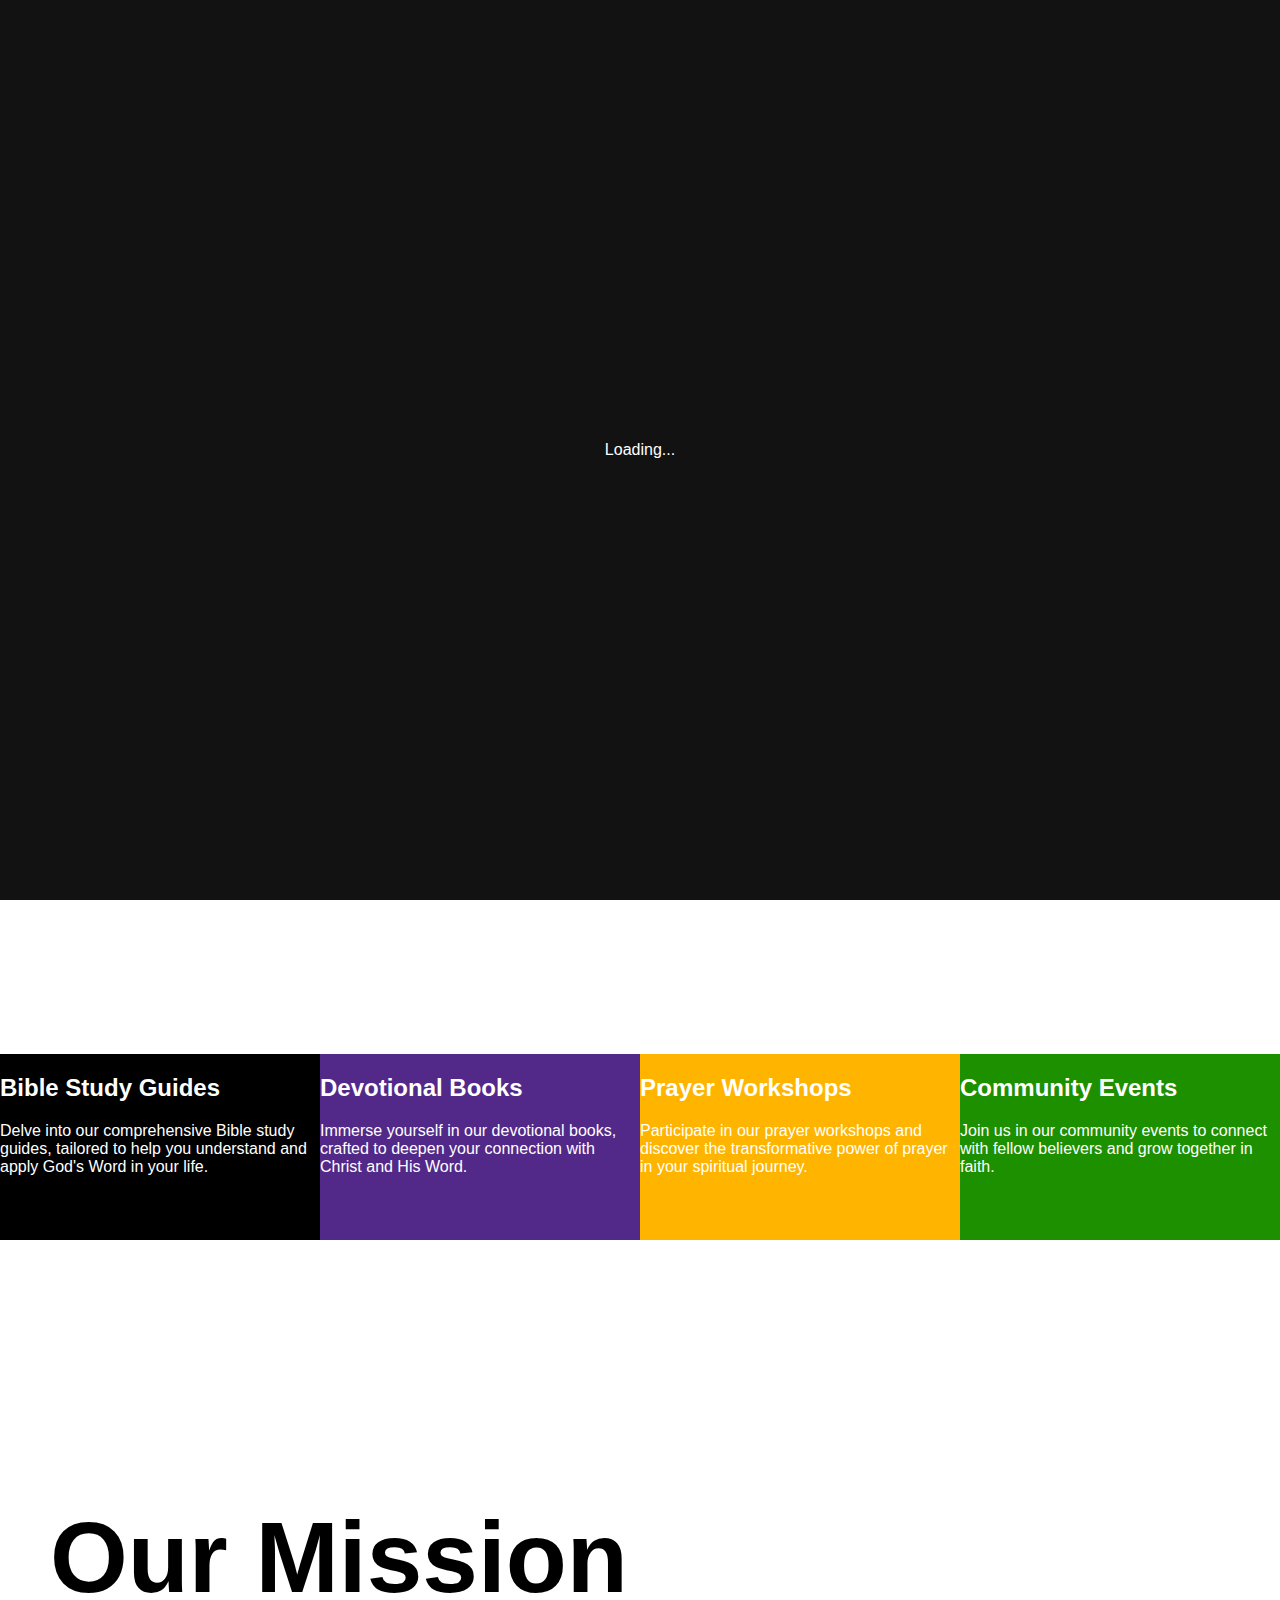
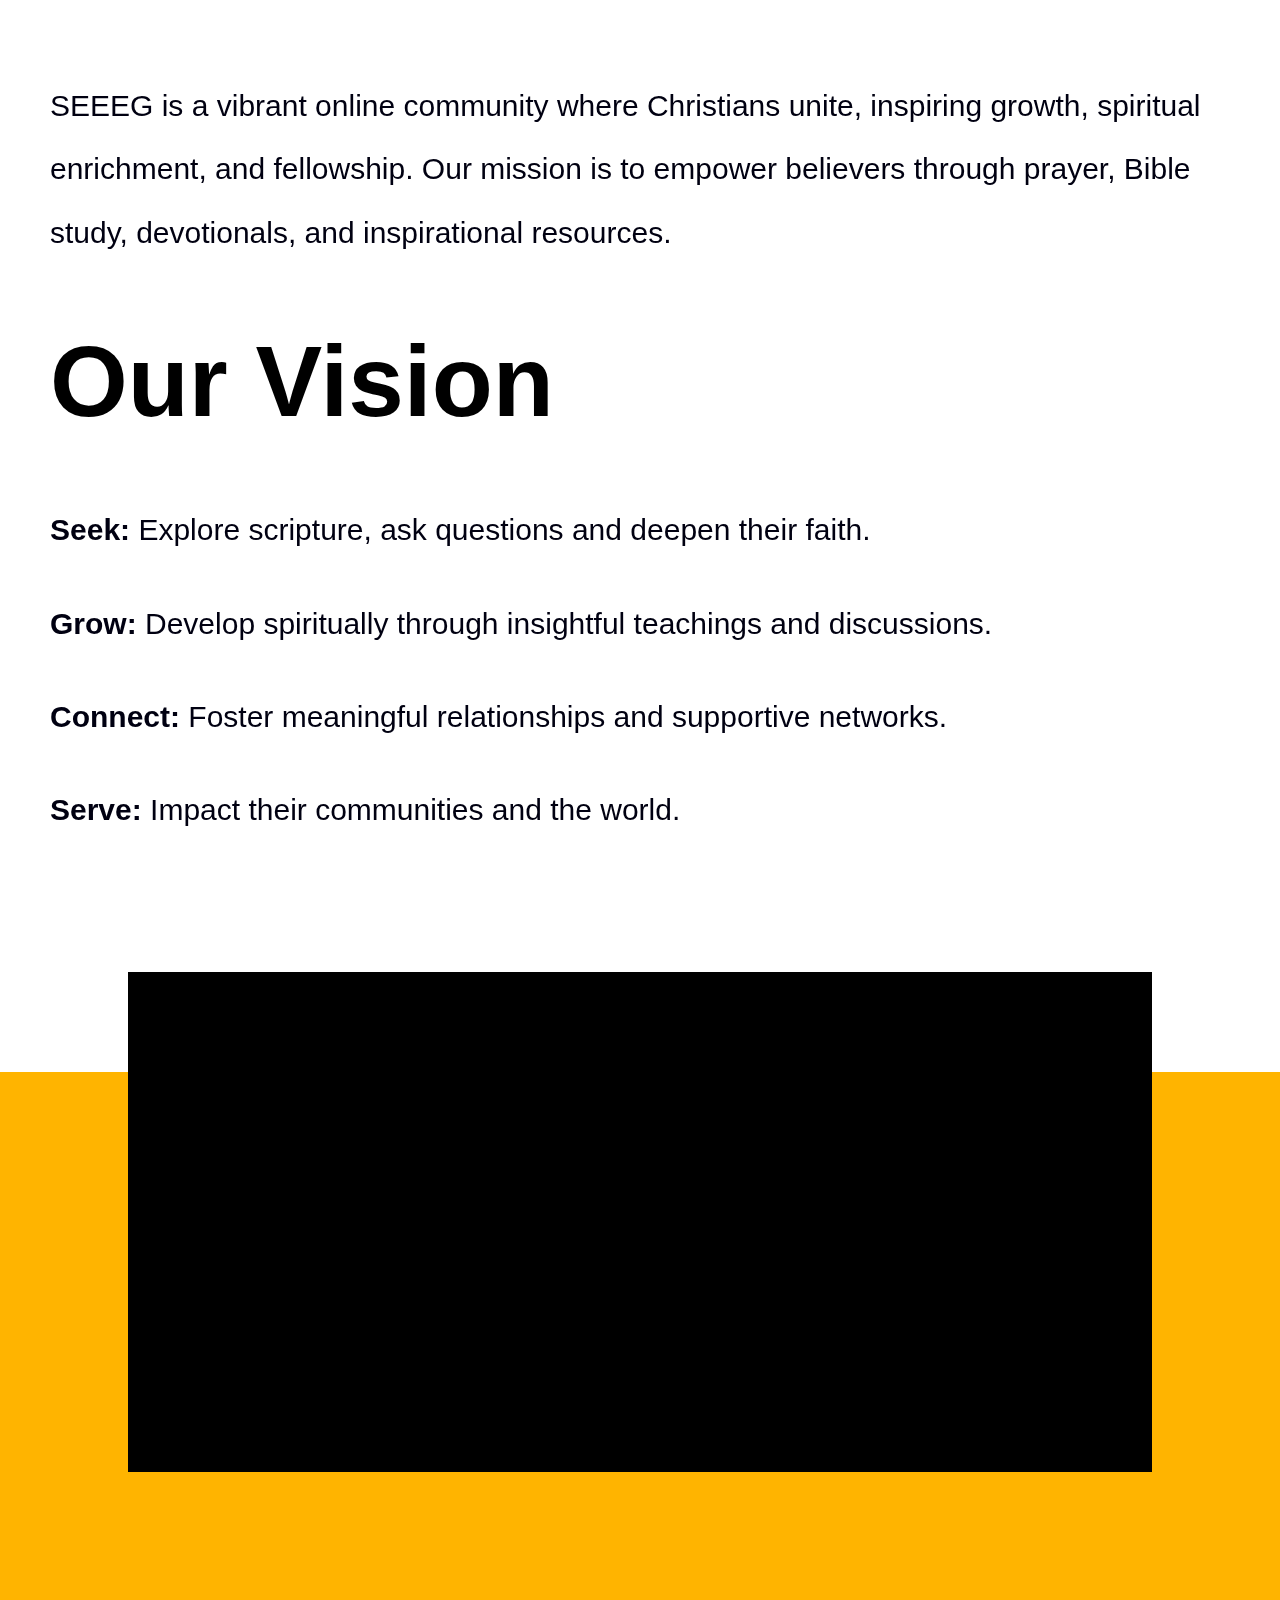
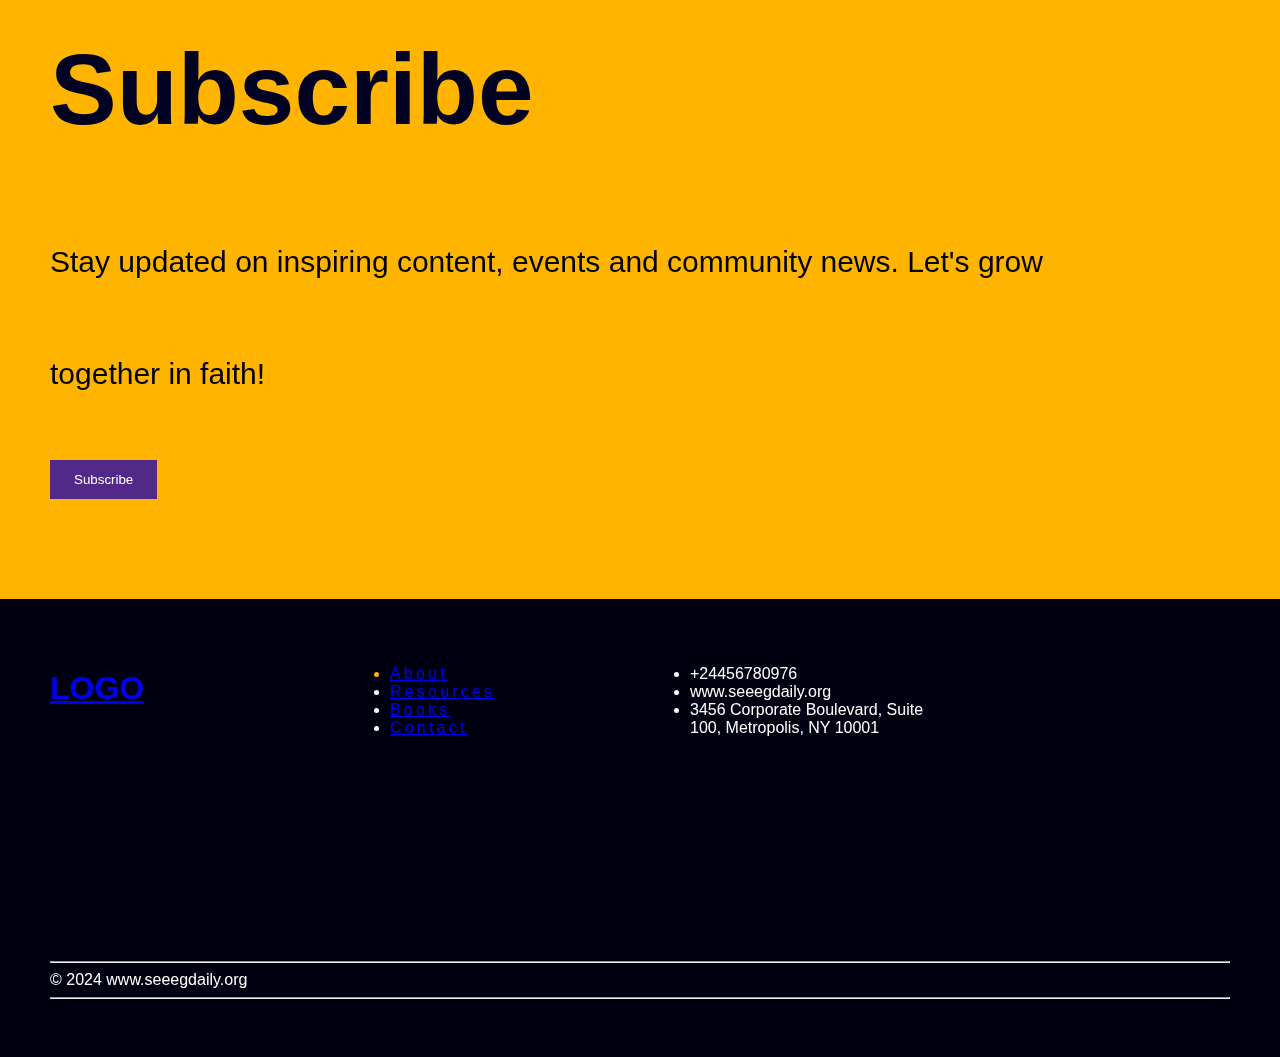
==== about.html @ 06de7dcd "first-commit" ====
<!DOCTYPE html>
<html class="no-js" lang="en">

<head>
    <title>About</title>
    <!-- Required meta tags -->
    <meta charset="utf-8" />
    <meta name="viewport" content="width=device-width, initial-scale=1, shrink-to-fit=no" />
    <!-- fonts -->
    <link rel="preconnect" href="https://fonts.googleapis.com" />
    <link rel="preconnect" href="https://fonts.gstatic.com" crossorigin />
    <link href="https://fonts.googleapis.com/css2?family=Work+Sans:ital,wght@0,100..900;1,100..900&display=swap"
        rel="stylesheet" />

    <link rel="stylesheet" href="https://cdnjs.cloudflare.com/ajax/libs/font-awesome/6.7.1/css/all.min.css"
        integrity="sha512-5Hs3dF2AEPkpNAR7UiOHba+lRSJNeM2ECkwxUIxC1Q/FLycGTbNapWXB4tP889k5T5Ju8fs4b1P5z/iB4nMfSQ=="
        crossorigin="anonymous" referrerpolicy="no-referrer" />

    <!-- Bootstrap CSS v5.2.1 -->
    <link href="https://cdn.jsdelivr.net/npm/bootstrap@5.3.2/dist/css/bootstrap.min.css" rel="stylesheet"
        integrity="sha384-T3c6CoIi6uLrA9TneNEoa7RxnatzjcDSCmG1MXxSR1GAsXEV/Dwwykc2MPK8M2HN" crossorigin="anonymous" />

    <!--cdncss link-->
    <link rel="stylesheet" href="https://cdn.jsdelivr.net/npm/swiper@9/swiper-bundle.min.css" />
    <link rel="stylesheet" href="https://cdn.jsdelivr.net/npm/swiper@11/swiper-bundle.min.css" />
    <link rel="stylesheet" href="css/lightbox.min.css" />
    <!--style sheet-->
    <link rel="stylesheet" href="css/style.css" />
</head>

<body>
    <svg class="d-none">
        <symbol id="menu" viewBox="0 0 24 24">
            <path fill="black"
                d="M4 6a1 1 0 0 1 1-1h14a1 1 0 1 1 0 2H5a1 1 0 0 1-1-1m0 12a1 1 0 0 1 1-1h14a1 1 0 1 1 0 2H5a1 1 0 0 1-1-1m7-7a1 1 0 1 0 0 2h8a1 1 0 1 0 0-2z" />
        </symbol>
        <symbol id="facebook" viewBox="0 0 24 24">
            <path fill="currentColor"
                d="M15.12 5.32H17V2.14A26.11 26.11 0 0 0 14.26 2c-2.72 0-4.58 1.66-4.58 4.7v2.62H6.61v3.56h3.07V22h3.68v-9.12h3.06l.46-3.56h-3.52V7.05c0-1.05.28-1.73 1.76-1.73" />
        </symbol>
        <symbol id="twitter" viewBox="0 0 24 24">
            <path fill="currentColor"
                d="M22.991 3.95a1 1 0 0 0-1.51-.86a7.48 7.48 0 0 1-1.874.794a5.152 5.152 0 0 0-3.374-1.242a5.232 5.232 0 0 0-5.223 5.063a11.032 11.032 0 0 1-6.814-3.924a1.012 1.012 0 0 0-.857-.365a.999.999 0 0 0-.785.5a5.276 5.276 0 0 0-.242 4.769l-.002.001a1.041 1.041 0 0 0-.496.89a3.042 3.042 0 0 0 .027.439a5.185 5.185 0 0 0 1.568 3.312a.998.998 0 0 0-.066.77a5.204 5.204 0 0 0 2.362 2.922a7.465 7.465 0 0 1-3.59.448A1 1 0 0 0 1.45 19.3a12.942 12.942 0 0 0 7.01 2.061a12.788 12.788 0 0 0 12.465-9.363a12.822 12.822 0 0 0 .535-3.646l-.001-.2a5.77 5.77 0 0 0 1.532-4.202m-3.306 3.212a.995.995 0 0 0-.234.702c.01.165.009.331.009.488a10.824 10.824 0 0 1-.454 3.08a10.685 10.685 0 0 1-10.546 7.93a10.938 10.938 0 0 1-2.55-.301a9.48 9.48 0 0 0 2.942-1.564a1 1 0 0 0-.602-1.786a3.208 3.208 0 0 1-2.214-.935q.224-.042.445-.105a1 1 0 0 0-.08-1.943a3.198 3.198 0 0 1-2.25-1.726a5.3 5.3 0 0 0 .545.046a1.02 1.02 0 0 0 .984-.696a1 1 0 0 0-.4-1.137a3.196 3.196 0 0 1-1.425-2.673c0-.066.002-.133.006-.198a13.014 13.014 0 0 0 8.21 3.48a1.02 1.02 0 0 0 .817-.36a1 1 0 0 0 .206-.867a3.157 3.157 0 0 1-.087-.729a3.23 3.23 0 0 1 3.226-3.226a3.184 3.184 0 0 1 2.345 1.02a.993.993 0 0 0 .921.298a9.27 9.27 0 0 0 1.212-.322a6.681 6.681 0 0 1-1.026 1.524" />
        </symbol>
    </svg>
    <!-- PRELOADER -->
    <div id="preloader">
        <div id="loader" class="spinner spinner-border" role="status">
            <span class="sr-only">Loading...</span>
        </div>
    </div>
    <main class="main-landing"
        style="background-image: url(images/about.jpg); background-size: cover ; background-repeat: no-repeat; background-position: center;">
        <header id="top" class="">
            <nav class="fixed-top">
                <div class="container-fluid">
                    <button class="navbar-toggler border-0 d-lg-none d-block bg-white rounded-3 p-1" type="button" data-bs-toggle="offcanvas"
                        data-bs-target="#offcanvasNavbar" aria-controls="offcanvasNavbar">
                        <span class="navabar-toggler-icon">
                            <svg class="text-primary menu" width="32" height="32">
                                <use xlink:href="#menu"></use>
                            </svg>
                        </span>
                    </button>
                    <div class="offcanvas offcanvas-end text-white bg-black" tabindex="-1" id="offcanvasNavbar"
                        aria-labelledby="offcanvasNavbarLabel">
                        <div class="offcanvas-header">
                            <button type="button" class="btn-close btn-close-white ms-3" data-bs-dismiss="offcanvas"
                                aria-label="Close"></button>
                        </div>
                        <div class="offcanvas-body">
                            <ul class="navbar-nav flex-grow-1 p-4">
                                <li class="nav-item">
                                    <a class="nav-link text-uppercase ls-4 text-white" aria-current="page"
                                        href="about.html">About
                                    </a>
                                </li>
                                <li class="nav-item">
                                    <a class="nav-link text-uppercase ls-4 text-white" aria-current="page"
                                        href="resources.html">Resources
                                    </a>
                                </li>
                                <li class="nav-item">
                                    <a class="nav-link text-uppercase ls-4 text-white" aria-current="page"
                                        href="index.html">Books
                                    </a>
                                </li>
                            </ul>
                        </div>
                    </div>
                </div>
                <div id="header" class="desktop-nav d-none d-lg-flex align-items-center justify-content-between p-3">
                    <a href="index.html">
                        <h3 class="font-black">LOGO</h3>
                    </a>
                    <ul class="d-flex gap-5">
                        <a href="about.html">
                            <li class="font-bold active">About</li>
                        </a>
                        <a href="resources.html">
                            <li class="font-bold">Resources</li>
                        </a>
                        <a href="">
                            <li class="font-bold">Books</li>
                        </a>
                    </ul>
                </div>
            </nav>
        </header>
        <section class="landing-section">
            <div class="text-center d-flex flex-column gap-lg-3 gap-1">
                <h1 class="font-bold text-white">About Us</h1>
                <p class="font-regular">Fostering daily growth</p>
            </div>
        </section>
    </main>
    <section class="">
        <div class="">
            <div class="swiper book-swiper">
                <div class="swiper-wrapper book-slider">
                    <div class="book-card swiper-slide">
                        <div class="py-4 px-4 text-center">
                            <h2>Bible Study Guides</h2>
                            <p class="font-regular">Delve into our comprehensive Bible study guides, tailored to help
                                you understand and apply God's Word in your life.</p>
                        </div>
                        <img src="./images/bible-study-guide.png" alt="">
                    </div>
                    <div class="book-card swiper-slide">
                        <div class="py-4 px-4 text-center">
                            <h2>Devotional Books</h2>
                            <p class="font-regular">Immerse yourself in our devotional books, crafted to deepen your
                                connection with Christ and His Word.</p>
                        </div>
                        <img src="./images/devotional-books.png" alt="">
                    </div>
                    <div class="book-card swiper-slide">
                        <div class="py-4 px-4 text-center">
                            <h2>Prayer Workshops</h2>
                            <p class="font-regular">Participate in our prayer workshops and discover the transformative
                                power of prayer in your spiritual journey.</p>
                        </div>
                        <img src="./images/prayer-workshop.png" alt="">
                    </div>
                    <div class="book-card swiper-slide">
                        <div class="py-4 px-4 text-center">
                            <h2>Community Events</h2>
                            <p class="font-regular">Join us in our community events to connect with fellow believers and
                                grow together in faith.</p>
                        </div>
                        <img src="./images/community-events.png" alt="">
                    </div>
                    <div class="book-card swiper-slide">
                        <div class="py-4 px-4 text-center">
                            <h2>Bible Study Guides</h2>
                            <p class="font-regular">Delve into our comprehensive Bible study guides, tailored to help
                                you understand and apply God's Word in your life.</p>
                        </div>
                        <img src="./images/bible-study-guide.png" alt="">
                    </div>
                    <div class="book-card swiper-slide">
                        <div class="py-4 px-4 text-center">
                            <h2>Devotional Books</h2>
                            <p class="font-regular">Immerse yourself in our devotional books, crafted to deepen your
                                connection with Christ and His Word.</p>
                        </div>
                        <img src="./images/devotional-books.png" alt="">
                    </div>
                    <div class="book-card swiper-slide">
                        <div class="py-4 px-4 text-center">
                            <h2>Prayer Workshops</h2>
                            <p class="font-regular">Participate in our prayer workshops and discover the transformative
                                power of prayer in your spiritual journey.</p>
                        </div>
                        <img src="./images/prayer-workshop.png" alt="">
                    </div>
                    <div class="book-card swiper-slide">
                        <div class="py-4 px-4 text-center">
                            <h2>Community Events</h2>
                            <p class="font-regular">Join us in our community events to connect with fellow believers and
                                grow together in faith.</p>
                        </div>
                        <img src="./images/community-events.png" alt="">
                    </div>
                </div>
            </div>
        </div>
    </section>

    <section class="mission-vision">
        <div class="d-flex flex-column gap-5">
            <div>
                <h1 class="font-bold">Our Mission</h1>
                <p>SEEEG is a vibrant online community where Christians unite, inspiring growth, spiritual enrichment,
                    and fellowship. Our mission is to empower believers through prayer, Bible study, devotionals, and
                    inspirational resources.</p>
            </div>
            <div>
                <h1 class="font-bold">Our Vision</h1>
                <p><b>Seek:</b> Explore scripture, ask questions and deepen their faith.</p>
                <p><b>Grow:</b> Develop spiritually through insightful teachings and discussions.</p>
                <p><b>Connect:</b> Foster meaningful relationships and supportive networks.</p>
                <p><b>Serve:</b> Impact their communities and the world.</p>
            </div>
        </div>
    </section>

    <section class="subscribe">
        <div></div>
        <div>
            <h1 class="font-bold">Subscribe</h1>
            <p>Stay updated on inspiring content, events and community news.
                Let's grow together in faith!</p>
            <button>Subscribe</button>
        </div>
    </section>

    <footer>
        <div>
            <div>
                <a href="index.html">
                    <h1 class="font-bold fs-4 text-white">LOGO</h1>
                </a>
            </div>
            <div>
                <ul class="footer-nav navbar-nav flex-grow-1">
                    <li class="nav-item active">
                        <a class="nav-link ls-4" aria-current="page" href="about.html">About
                        </a>
                    </li>
                    <li class="nav-item">
                        <a class="nav-link ls-4" aria-current="page" href="resources.html">Resources
                        </a>
                    </li>
                    <li class="nav-item">
                        <a class="nav-link ls-4" aria-current="page" href="index.html">Books
                        </a>
                    </li>
                    <li class="nav-item">
                        <a class="nav-link ls-4" aria-current="page" href="index.html">Contact
                        </a>
                    </li>
                </ul>
            </div>
            <div>
                <ul class="navbar-nav flex-grow-1 lh-lg">
                    <li class="nav-item">
                        +24456780976
                    </li>
                    <li class="nav-item">
                        www.seeegdaily.org
                    </li>
                    <li class="nav-item">
                        3456 Corporate Boulevard, Suite 100, Metropolis, NY 10001
                    </li>
                </ul>
            </div>
            <div class="fs-2">
                <i class="fa-brands fa-youtube"></i>
                <i class="fa-brands fa-linkedin"></i>
                <i class="fa-brands fa-instagram"></i>
                <i class="fa-brands fa-square-facebook"></i>
                <i class="fa-brands fa-square-x-twitter"></i>
            </div>
        </div>
        <div class="d-flex align-items-center gap-4">
            <hr class="flex-grow-1" />
            <span class="">&copy; 2024 www.seeegdaily.org</span>
            <hr class="flex-grow-1" />
        </div>
    </footer>

    <script src="js/jquery-1.11.0.min.js"></script>
    <!-- jquery file-->
    <script src="https://cdn.jsdelivr.net/npm/@popperjs/core@2.11.8/dist/umd/popper.min.js"
        integrity="sha384-I7E8VVD/ismYTF4hNIPjVp/Zjvgyol6VFvRkX/vR+Vc4jQkC+hVqc2pM8ODewa9r"
        crossorigin="anonymous"></script>

    <script src="https://cdn.jsdelivr.net/npm/bootstrap@5.3.2/dist/js/bootstrap.min.js"
        integrity="sha384-BBtl+eGJRgqQAUMxJ7pMwbEyER4l1g+O15P+16Ep7Q9Q+zqX6gSbd85u4mG4QzX+"
        crossorigin="anonymous"></script>

    <script src="https://cdn.jsdelivr.net/npm/swiper/swiper-bundle.min.js"></script>
    <!--cdn link-->
    <script src="https://cdn.jsdelivr.net/npm/swiper@11/swiper-bundle.min.js"></script>
    <script src="js/plugins.js"></script>
    <script type="text/javascript" src="js/lightbox.min.js"></script>

    <script src="https://unpkg.com/isotope-layout@3/dist/isotope.pkgd.min.js"></script>
    <script src="js/script.js"></script>
</body>

</html>
---- css/style.css ----
/* fonts family */
@font-face {
    font-family: 'Regular';
    src: url('../font/Cygre-Regular-BF63eeebf4df0b6.ttf') format('truetype');
}

@font-face {
    font-family: 'Medium';
    src: url('../font/Cygre-Medium-BF63eeebf75cc00.ttf') format('truetype');
}

@font-face {
    font-family: 'Bold';
    src: url('../font/Cygre-Bold-BF63eeebf566546.ttf') format('truetype');
}

@font-face {
    font-family: 'ExtraBold';
    src: url('../font/Cygre-ExtraBold-BF63eeebf4aa137.ttf') format('truetype');
}

@font-face {
    font-family: 'Black';
    src: url('../font/Cygre-Black-BF63eeebf3942b2.ttf') format('truetype');
}

:root {
    --body-font: "Regular", sans-serif;
    --bs-btn-font-family: "Regular", sans-serif;
}

body {
    margin: 0;
}

/* fonts color */

:root {
    --bs-blue: #4BA1A7;
    --bs-red: #F0756C;
    --bs-orange: #F5E9E9;
    --bs-yellow: #EFEAEA;
    --bs-green: #F5F8F1;
    --bs-teal: #EFE8EF;
    --bs-cyan: #F3F3F3;
    --bs-black: #111111;
    --bs-white: #FFFFFF;
    --bs-gray: #777777;
    --bs-btnyellow: #FFB400;

    --bs-link-color: #111111;
    --bs-link-color-rgb: 17, 17, 17;
    --bs-link-hover-color: #F0756C;
    --bs-link-hover-color-rgb: 240, 117, 108;

    --bs-primary: #F0756C;
    --bs-primary-rgb: 240, 117, 108;
    --bs-body-color: #111111;
    --bs-info: #C3C3C3;
    --bs-light-text-emphasis: #c3c3c3;

    --swiper-pagination-color: #F0756C;
}

body,
body [data-bs-theme=light] {
    --bs-blue: #4BA1A7;
    --bs-red: #F0756C;
    --bs-orange: #F5E9E9;
    --bs-yellow: #EFEAEA;
    --bs-green: #F5F8F1;
    --bs-teal: #EFE8EF;
    --bs-cyan: #F3F3F3;
    --bs-black: #111111;
    --bs-white: #FFFFFF;
    --bs-gray: #777777;
    --bs-info: #C3C3C3;
}

.btn-primary {
    --bs-btn-color: var(--bs-black);
    --bs-btn-bg: var(--bs-orange);
    --bs-btn-border-color: var(--bs-orange);
    --bs-btn-hover-color: #fff;
    --bs-btn-hover-bg: var(--bs-black);
    --bs-btn-hover-border-color: var(--bs-black);
    --bs-btn-focus-shadow-rgb: 49, 132, 253;
    --bs-btn-active-bg: var(--bs-black);
}

.pagination {
    --bs-pagination-padding-x: 0.75rem;
    --bs-pagination-padding-y: 0.375rem;
    --bs-pagination-font-size: 1rem;
    --bs-pagination-color: var(--bs-link-color);
    --bs-pagination-bg: var(--bs-body-bg);
    --bs-pagination-border-width: var(--bs-border-width);
    --bs-pagination-border-color: var(--bs-border-color);
    --bs-pagination-border-radius: var(--bs-border-radius);
    --bs-pagination-hover-color: var(--bs-link-hover-color);
    --bs-pagination-hover-bg: var(--bs-black);
    --bs-pagination-hover-border-color: var(--bs-border-color);
    --bs-pagination-focus-color: var(--bs-link-hover-color);
    --bs-pagination-focus-bg: var(--bs-secondary-bg);
    --bs-pagination-focus-box-shadow: 0 0 0 0.25rem rgba(13, 110, 253, 0.25);
    --bs-pagination-active-color: var(--bs-black);
    --bs-pagination-active-bg: #F5E9E9;
    --bs-pagination-active-border-color: #F5E9E9;
    --bs-pagination-disabled-color: var(--bs-secondary-color);
    --bs-pagination-disabled-bg: var(--bs-secondary-bg);
    --bs-pagination-disabled-border-color: var(--bs-border-color);
    display: flex;
    padding-left: 0;
    list-style: none;
}

.bg-gray {
    background-color: var(--bs-gray) !important;
}

.bg-yellow {
    background-color: var(--bs-yellow) !important;
}

.bg-green {
    background-color: var(--bs-green) !important;
}

.bg-teal {
    background-color: var(--bs-teal) !important;
}

.navbar-nav a.nav-link:hover {
    color: var(--bs-primary) !important;
}

body {
    font-family: var(--body-font);
}

/* font size */
h2,
h3,
h4,
h5,
h6 {
    font-weight: 700;
}

.display-1 {
    font-size: calc(4.375rem + 4.5vw);
    font-weight: 900;
    font-family: var(--body-font);
    line-height: 80%;
}

.display-2,
.display-3,
.display-4,
.display-5 {
    font-weight: 700;
}

.p-6 {
    padding: 4rem !important;
}

/* navbar */
.navbar svg {
    color: #111111;
}

/* banner color */

.banner {
    color: var(--bs-black);
}

/* line height */

p.a {
    line-height: 10%;
}

.lh-small {
    line-height: 80%;
}

.ls-4 {
    letter-spacing: 0.2rem;
}

/* masonry */
.btn.is-checked {
    color: var(--bs-btn-hover-color);
    background-color: var(--bs-btn-hover-bg);
    border-color: var(--bs-btn-hover-border-color);
}

/* paragraph color */
.postf {
    color: var(--bs-gray);
}

.postg {
    color: var(--bs-info);
}

/* width of container */

@media (min-width: 1200px) {

    .container,
    .container-lg,
    .container-md,
    .container-sm,
    .container-xl {
        max-width: 1460px;
    }
}

/* testimonial */

.book-card {
    color: var(--bs-white);
}




/* 3.5 FAQs
/*----------------------------------------------*/
.accordion-item {
    background: var(--bs-yellow);
}

h5 button.accordion-button {
    font-family: var(--body-font);
    background: var(--bs-yellow);
}

.accordion-button:focus {
    border: none;
    outline: 0;
    box-shadow: none;
}

.accordion-button:not(.collapsed) {
    background: none;
    box-shadow: none;
}

.accordion-button::after {
    background-image: url("data:image/svg+xml,%3Csvg xmlns='http://www.w3.org/2000/svg' width='1em' height='1em' viewBox='0 0 24 24'%3E%3Cpath fill='black' d='m12 13.171l4.95-4.95l1.414 1.415L12 16L5.636 9.636L7.05 8.222z'/%3E%3C/svg%3E");
}

.accordion-button:not(.collapsed)::after {
    background-image: url("data:image/svg+xml,%3Csvg xmlns='http://www.w3.org/2000/svg' width='1em' height='1em' viewBox='0 0 24 24'%3E%3Cpath fill='black' d='m12 13.171l4.95-4.95l1.414 1.415L12 16L5.636 9.636L7.05 8.222z'/%3E%3C/svg%3E");
    transform: rotate(180deg);
}

.page-link {
    color: var(--bs-black);
}

.page-link:hover {
    z-index: 2;
    color: var(--bs-pagination-hover-color);
    background-color: var(--bs-pagination-hover-bg);
    border-color: var(--bs-pagination-hover-border-color);
}

.active>.page-link,
.page-link.active {
    z-index: 3;
    color: var(--bs-pagination-active-color);
    background-color: var(--bs-pagination-active-bg);
    border-color: var(--bs-pagination-active-border-color);
}

.font-regular {
    font-family: 'Regular', sans-serif;
}

.font-medium {
    font-family: 'Medium', sans-serif;
}

.font-bold {
    font-family: 'Bold', sans-serif;
}

.font-black {
    font-family: 'black', sans-serif;
}

main {
    z-index: 1000;
}

header {
    position: fixed;
    top: 0;
    width: 100%;
    z-index: 1000;
}

.swiper {
    position: relative;
    z-index: -1000;
}

#header {
    z-index: 999999999999999999999999;
    background: rgba(255, 255, 255, 0.2);
    backdrop-filter: blur(10px);
    -webkit-backdrop-filter: blur(10px);
    /* box-shadow: 0 2px 4px rgba(0, 0, 0, 0.1); */
    z-index: 1000;
}

#header a {
    color: white;
    text-decoration: none;
    transition: all 300ms ease-in-out;
    text-shadow: 2px 2px 5px rgba(0, 0, 0, 0.3);
}

.scrolled ul a {
    color: black !important;
}

.desktop-nav ul {
    list-style: none;
}

.desktop-nav ul a {
    text-decoration: none;
}

.desktop-nav ul a li.active,
.resources-navbar ul a li.active {
    color: var(--bs-btnyellow);
}

.main-landing {
    min-height: 100vh;
    display: flex;
    justify-content: center;
    align-items: center;
    position: relative;
    z-index: 1;
}

#background-video {
    position: absolute;
    top: 0;
    left: 0;
    width: 100%;
    height: 100%;
    object-fit: cover;
    z-index: -1; 
}

.main-landing::after {
    content: '';
    position: absolute;
    inset: 0;
    background: linear-gradient(to top, rgb(255, 255, 255) 1%, rgba(255, 255, 255, 0) 90%);
    z-index: -1;
}

.landing-section h1 {
    font-size: 105.04px;
    line-height: 87.34px;
}

.landing-section p {
    font-size: 29.36px;
    line-height: 36.28px;
    color: #FFB400;
}

section.resources>div:last-child {
    width: 515px;
    margin: 0 auto;
    color: white;
    background-color: black;
}

section.resources button {
    border: none;
    padding: 12px 24px;
    background-color: var(--bs-btnyellow);
}

section.journey h1 {
    font-size: 100px;
}

section.journey>div {
    color: white;
    background-color: #000011;

}

section.journey>div>div:last-child {
    padding-top: 80px;
    background-color: var(--bs-btnyellow);
}

section.journey button {
    border: none;
    color: white;
    background-color: #522989;
    padding: 12px 24px;
    width: fit-content;
}

.book-slider p {
    width: 320px;
    margin: 0 auto;
    height: 100px;
}

.book-slider>div {
    width: fit-content;
}

.book-slider>div:first-child,
.book-slider>div:nth-child(5) {
    background-color: black;
}

.book-slider>div:nth-child(2),
.book-slider>div:nth-child(6) {
    background-color: #522989;
}

.book-slider>div:nth-child(3),
.book-slider>div:nth-child(7) {
    background-color: var(--bs-btnyellow);
}

.book-slider>div:nth-child(4),
.book-slider>div:nth-child(8) {
    background-color: #1D9000;
}

section.focus-area {
    margin-bottom: 100px;
}

section.focus-area h1 {
    font-size: 100px;
    padding-left: 89px;
}

section.focus-area>div {
    background-color: #F0D8FC;
}

section.focus-area>div>div {
    border-right: 1px solid #7B61FF;
}

section.focus-area>div>div:last-child {
    border: none;
}

/* ABOUT PAGE */

section.mission-vision {
    padding: 200px 50px;
}

section.mission-vision h1 {
    font-size: 100px;
    line-height: 100px;
}

section.mission-vision p {
    font-size: 30px;
    line-height: 63.42px;
    color: #000011;
}

section.subscribe {
    position: relative;
    padding: 500px 50px 100px 50px;
    background-color: var(--bs-btnyellow);
}

section.subscribe>div:first-child {
    position: absolute;
    top: -100px;
    left: 50%;
    transform: translateX(-50%);
    background-color: black;
    width: 80%;
    height: 500px;
}

section.subscribe>div:last-child h1 {
    font-size: 100px;
    line-height: 100px;
    color: #010122;
}

section.subscribe>div:last-child p {
    font-size: 30px;
    line-height: 112px;
}

section.subscribe>div:last-child button {
    border: none;
    color: white;
    background-color: #522989;
    padding: 12px 24px;
    width: fit-content;
}


/* RESOURCE PAGE */
.main-landing-resources {
    color: white;
    background-color: #000011;
    min-height: 100vh;
    display: flex;
    justify-content: center;
    padding: 100px 0;
}

.resources-navbar a {
    text-decoration: none;
    color: white;
}

.resources-navbar {
    background-color: #000011;
}

.resources-navbar ul {
    list-style: none;
}

.resources-navbar ul a {
    text-decoration: none;
    color: white;
}

.main-landing-resources section h1 {
    font-size: 100px;
    line-height: 100px;
}

section.about {
    padding: 100px 150px;
}

section.about>div h1 {
    font-size: 91.03px;
    line-height: 91.03px;
}

section.about>div p {
    font-size: 30px;
    line-height: 57.73px;
}

section.about>div button {
    border: none;
    color: white;
    background-color: #522989;
    padding: 12px 24px;
    width: fit-content;
}

section.author>div>div:last-child h1 {
    font-size: 100px;
    line-height: 100px;
}

section.author>div>div:last-child>div p {
    color: var(--bs-btnyellow);
    font-size: 35px;
    line-height: 35px;
}

section.author>div>div:last-child>p:nth-child(2) {
    font-size: 43.66px;
    line-height: 43.66px;
}

section.author>div>div:last-child>p:nth-child(3) {
    font-size: 28px;
    line-height: 42.28px;
}

/* FOOTER */

footer {
    display: flex;
    flex-direction: column;
    gap: 200px;
    padding: 50px;
    color: white;
    background-color: #000011;
}

footer>div:first-child {
    display: grid;
    gap: 20px;
    grid-template-columns: repeat(auto-fit, minmax(250px, 1fr));
}

ul.footer-nav li.active {
    color: var(--bs-btnyellow) !important;
}

/* PRELOADER */

#preloader {
    position: fixed;
    inset: 0;
    z-index: 999999999999999999;
    background: #121212;
    display: flex;
    justify-content: center;
    align-items: center;
    color: white;
}

.ss-loaded {
    display: block;
}

/* Hide scrolling while loading */
.ss-preload {
    /* overflow: hidden; */
}

/* Allow scrolling once loaded */
.ss-loaded {
    overflow: auto;
}

@media only screen and (max-width: 900px) {

    .landing-section h1 {
        font-size: 50.04px;
        line-height: 50px;
    }

    section.resources>div:last-child {
        width: 90%;
    }

    section.journey h1 {
        font-size: 50px;
    }

    section.focus-area h1 {
        font-size: 50px;
        padding-left: 49px;
    }

    section.focus-area>div>div {
        border-right: none;
        border-bottom: 1px solid #7B61FF;
    }

    section.focus-area>div>div:last-child {
        border: none;
    }

    section.mission-vision {
        padding: 100px 25px;
    }

    section.mission-vision h1 {
        font-size: 50px;
    }

    section.mission-vision p {
        font-size: 15px;
        line-height: 33.42px;
    }

    section.subscribe {
        position: relative;
        padding: 500px 25px 100px 25px;
        background-color: var(--bs-btnyellow);
    }

    section.subscribe>div:last-child h1 {
        font-size: 50px;
        line-height: 50px;
        color: #010122;
    }

    section.subscribe>div:last-child p {
        font-size: 15px;
        line-height: 50px;
    }

    .main-landing-resources section h1 {
        font-size: 50px;
        line-height: 50px;
    }

    section.about {
        padding: 50px 10px;
    }

    section.about>div h1 {
        font-size: 40px;
        line-height: 40px;
    }

    section.about>div p {
        font-size: 20px;
        line-height: 30px;
    }


    section.author>div>div:last-child h1 {
        font-size: 100px;
        line-height: 100px;
    }

    section.author>div>div:last-child>div p {
        color: var(--bs-btnyellow);
        font-size: 35px;
        line-height: 35px;
    }

    section.author>div>div:last-child h1 {
        font-size: 50px;
        line-height: 50px;
    }

    section.author>div>div:last-child>div p {
        color: var(--bs-btnyellow);
        font-size: 25px;
        line-height: 25px;
    }

    section.author>div>div:last-child>p:nth-child(2) {
        font-size: 20px;
        line-height: 20px;
    }

    section.author>div>div:last-child>p:nth-child(3) {
        font-size: 20px;
        line-height: 30px;
    }
}
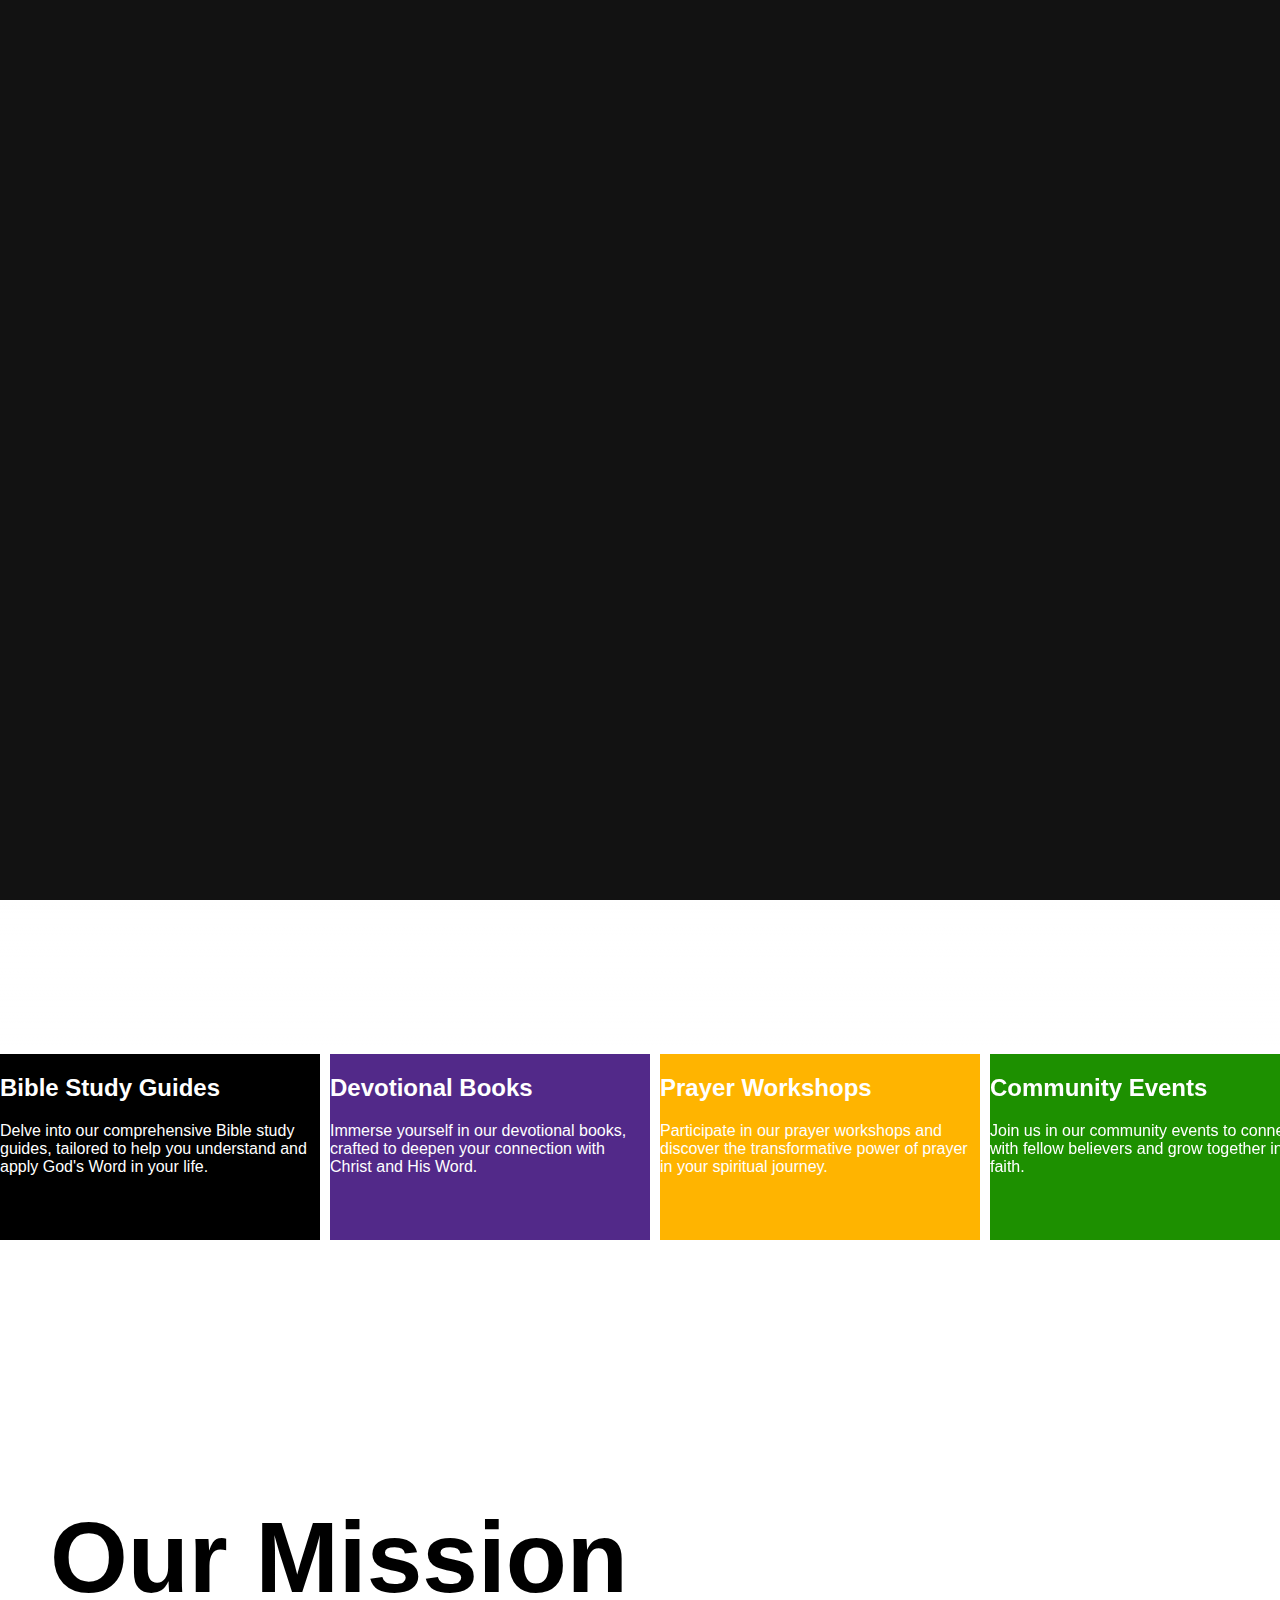
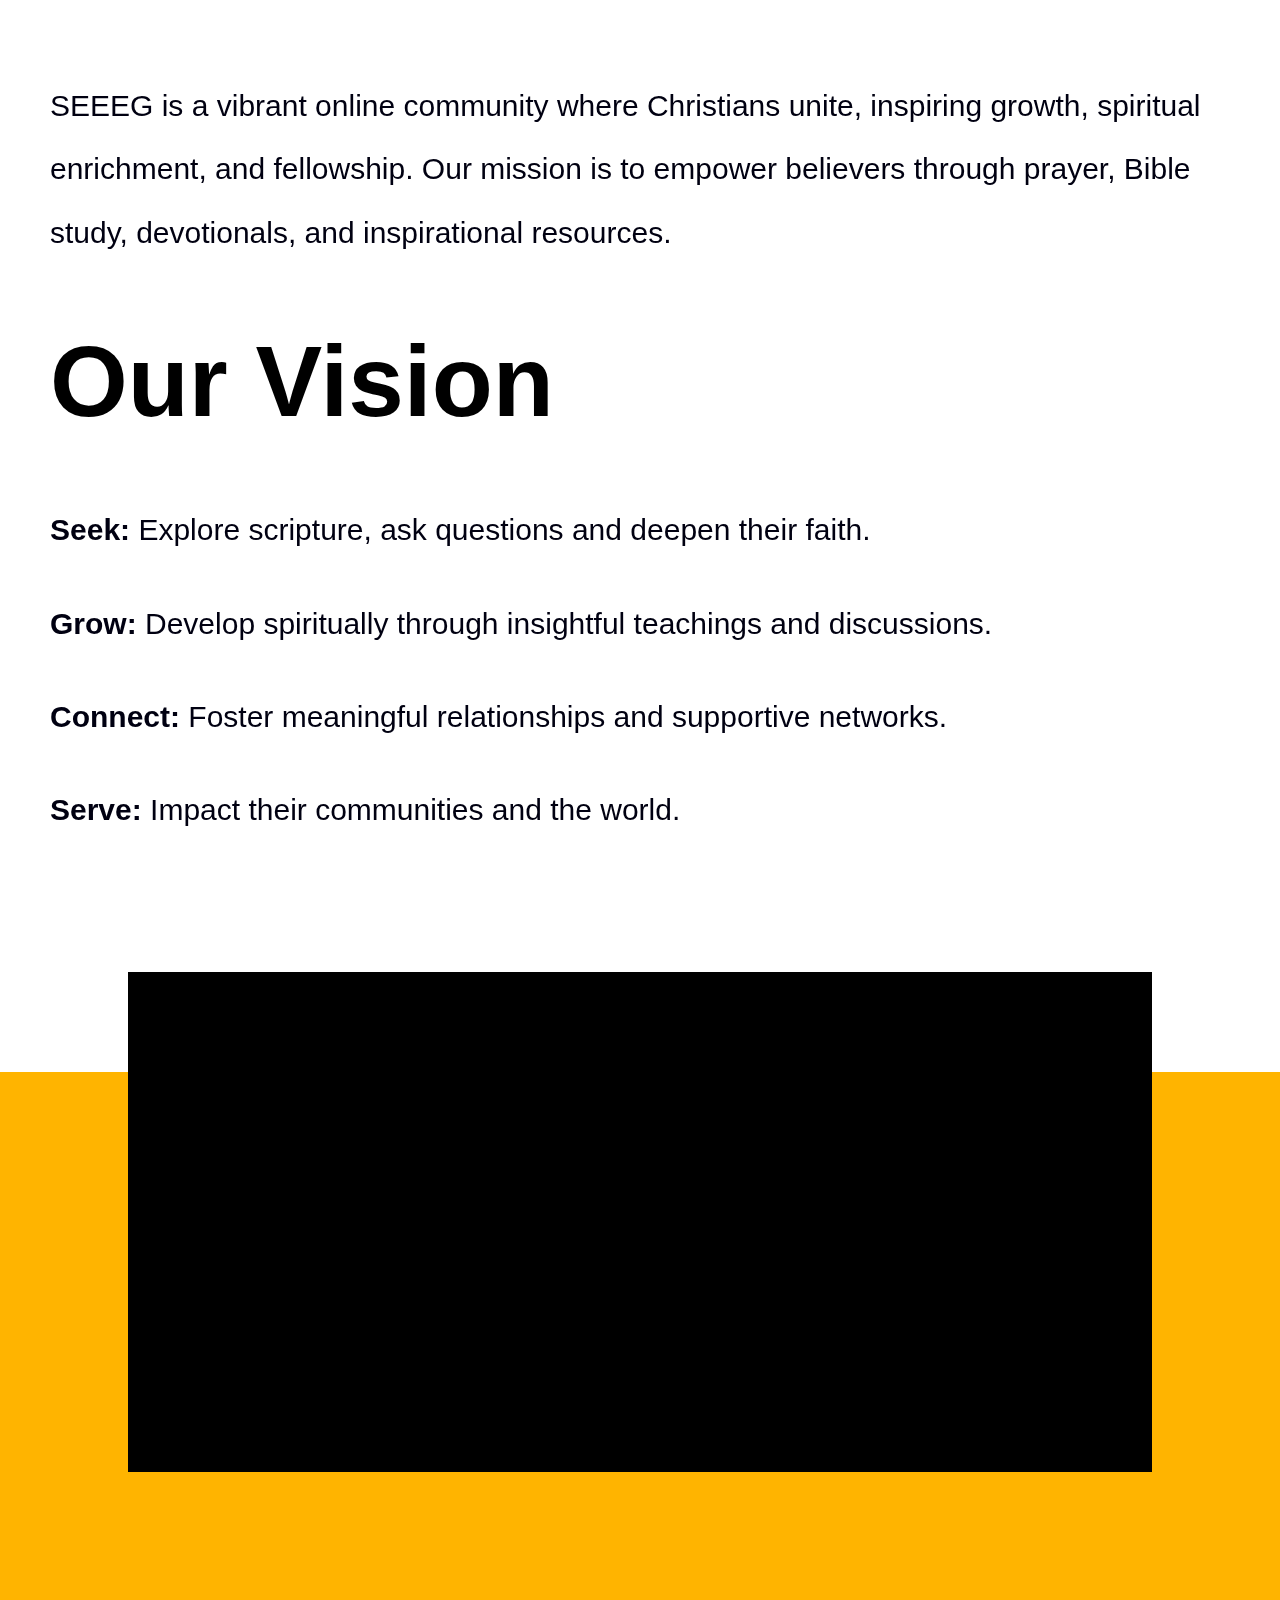
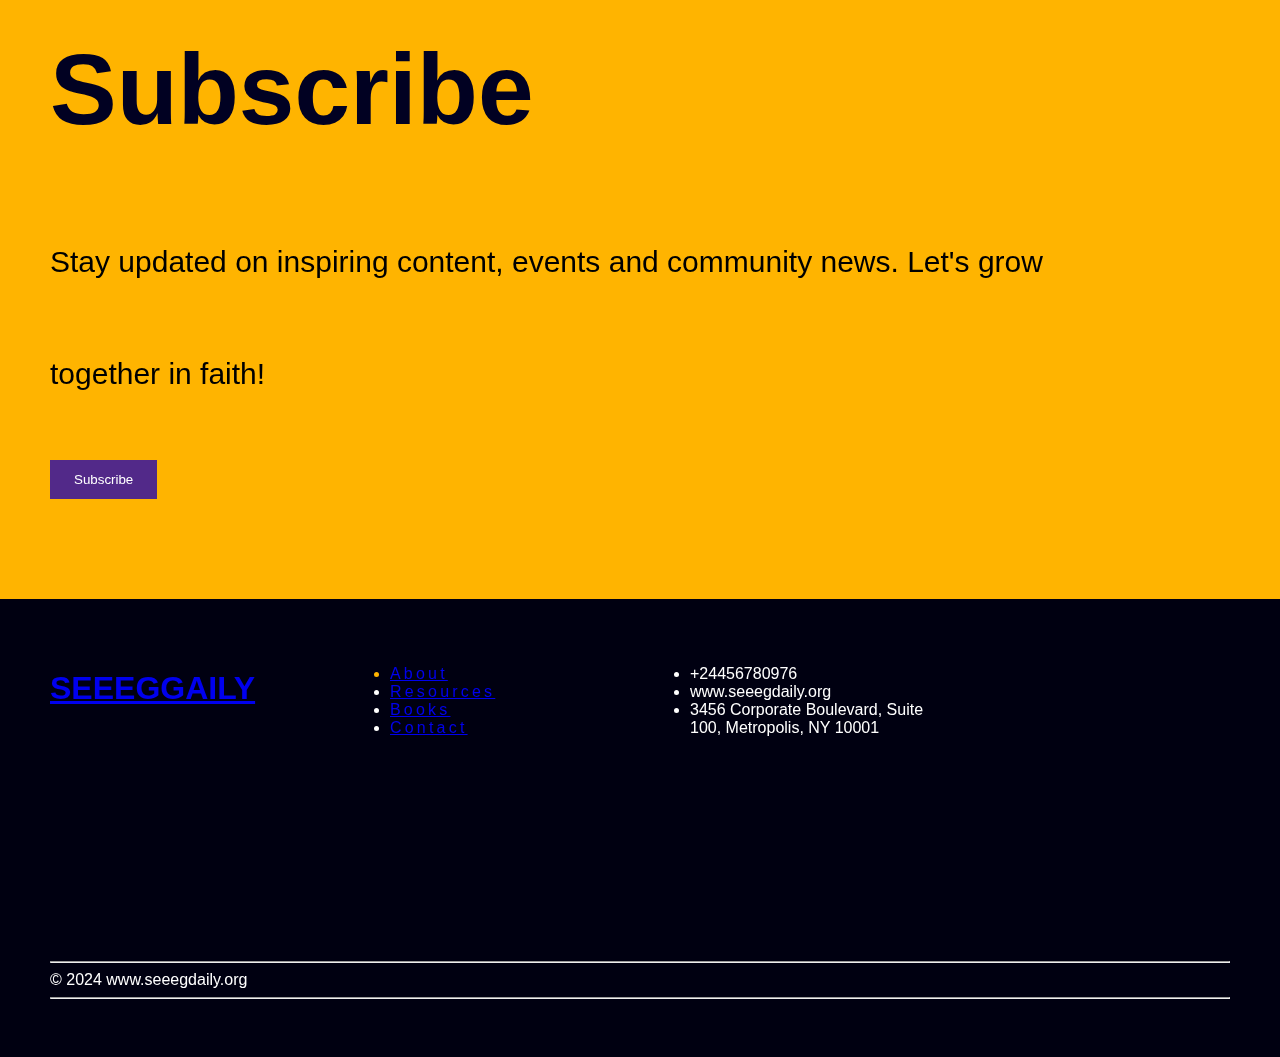
==== commit 50c47d1d: "first-commit" ====
--- a/about.html
+++ b/about.html
@@ -91,9 +91,12 @@
                 </div>
                 <div id="header" class="desktop-nav d-none d-lg-flex align-items-center justify-content-between p-3">
                     <a href="index.html">
-                        <h3 class="font-black">LOGO</h3>
+                        <h3 class="font-black">SEEEGGAILY</h3>
                     </a>
                     <ul class="d-flex gap-5">
+                        <a href="index.html">
+                            <li class="font-bold">Home</li>
+                          </a>
                         <a href="about.html">
                             <li class="font-bold active">About</li>
                         </a>
@@ -219,7 +222,7 @@
         <div>
             <div>
                 <a href="index.html">
-                    <h1 class="font-bold fs-4 text-white">LOGO</h1>
+                    <h1 class="font-bold fs-4 text-white">SEEEGGAILY</h1>
                 </a>
             </div>
             <div>
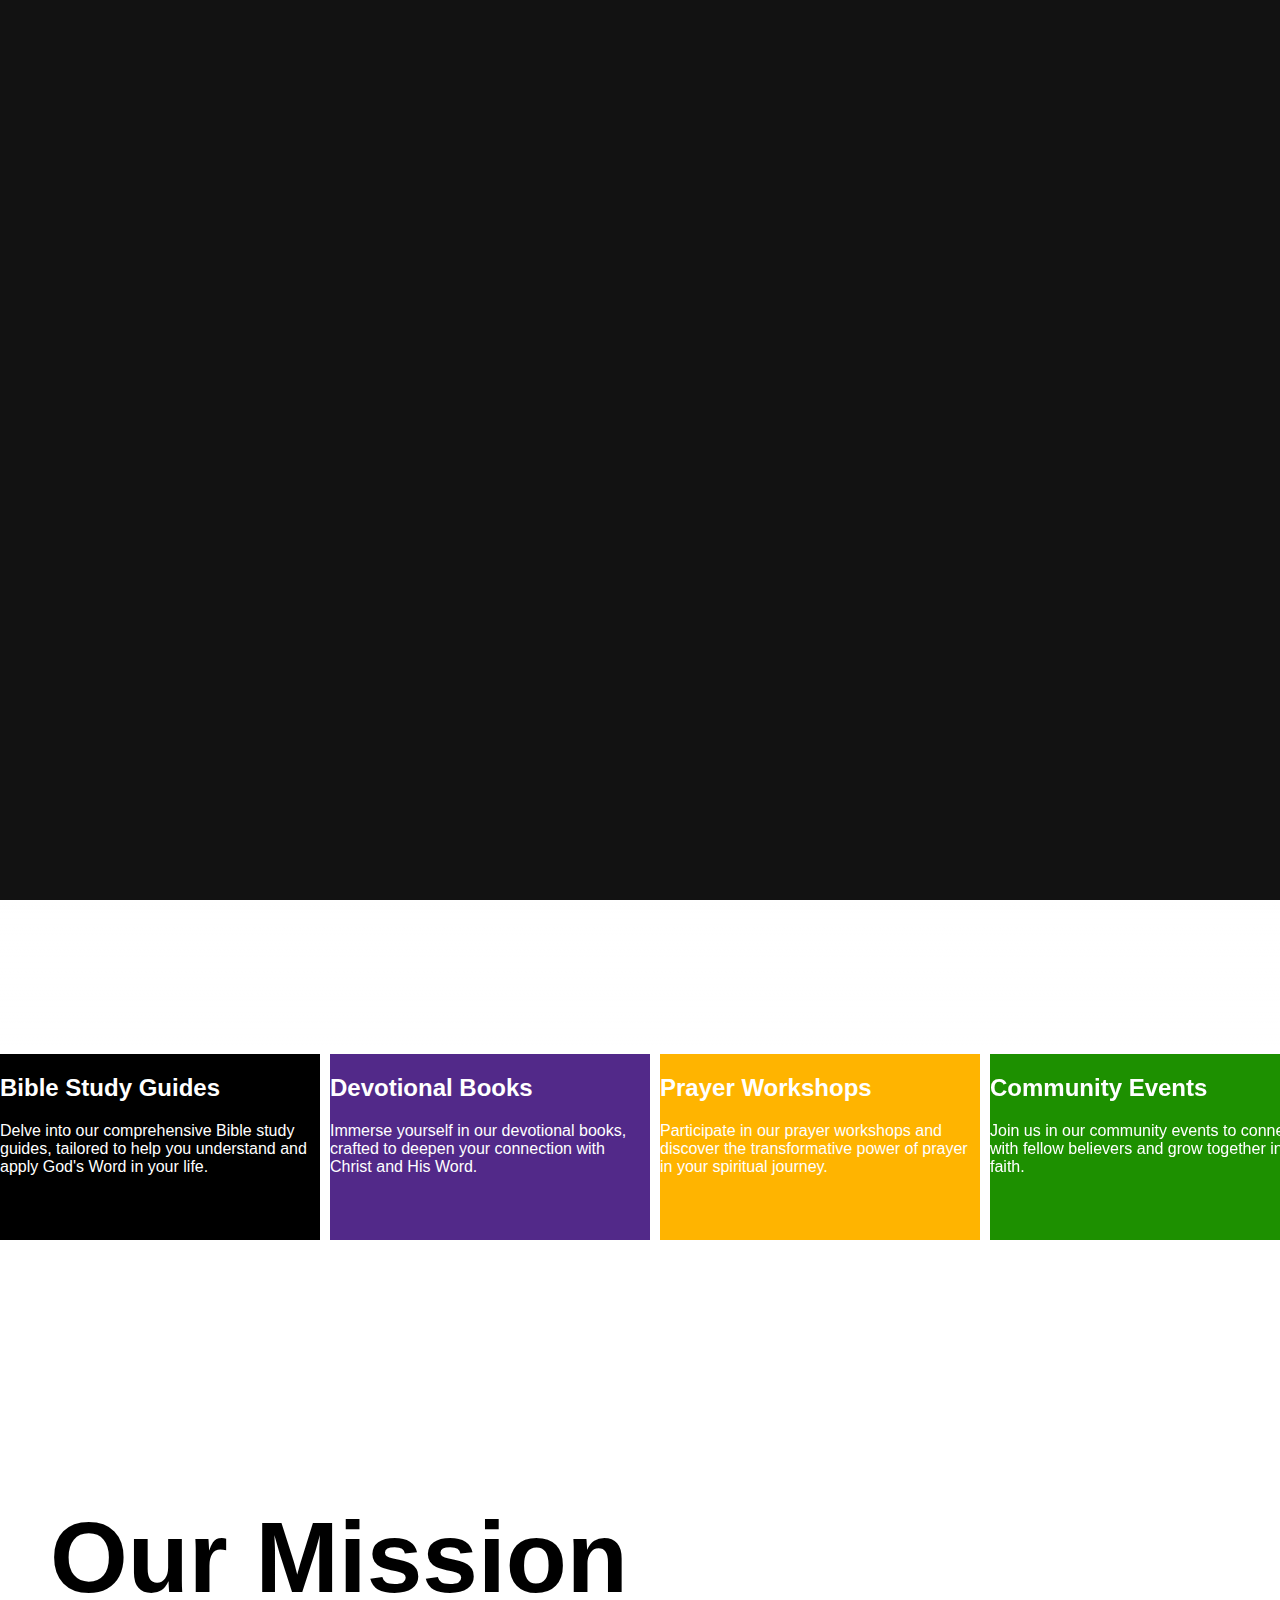
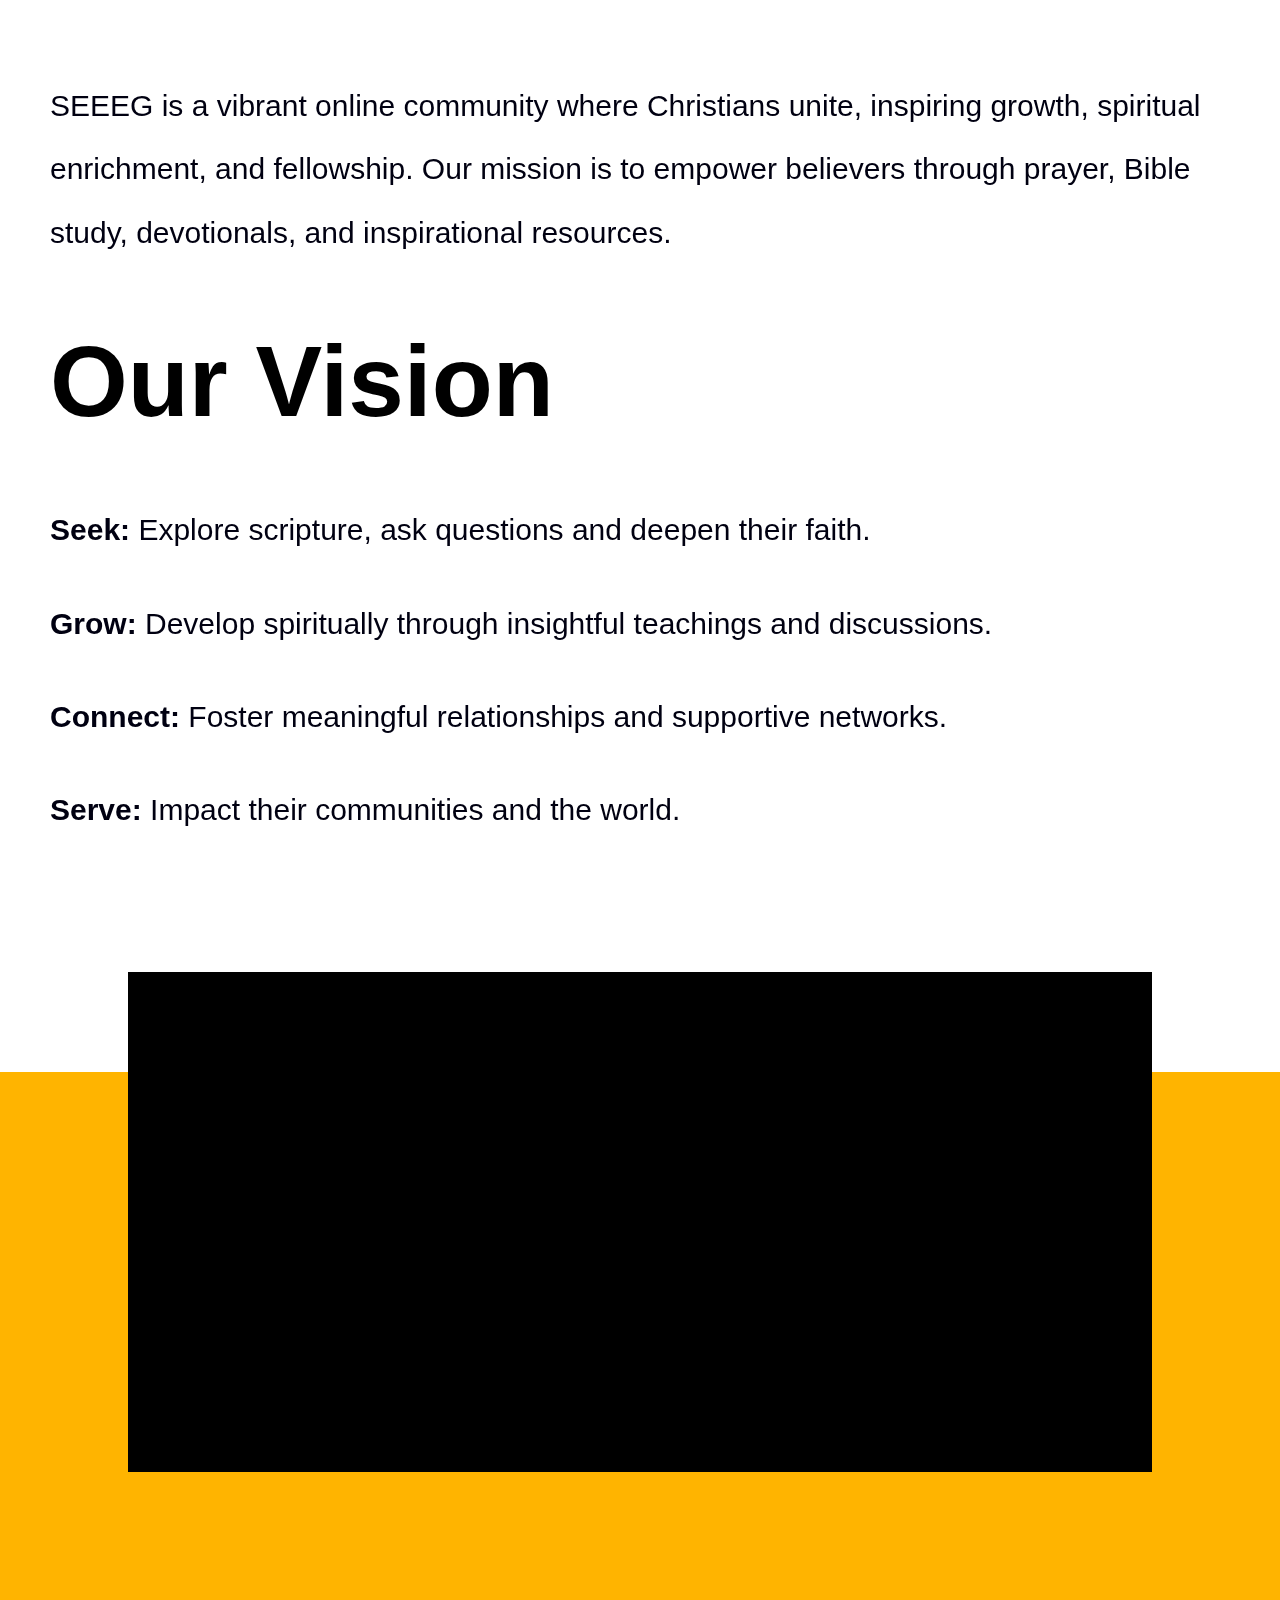
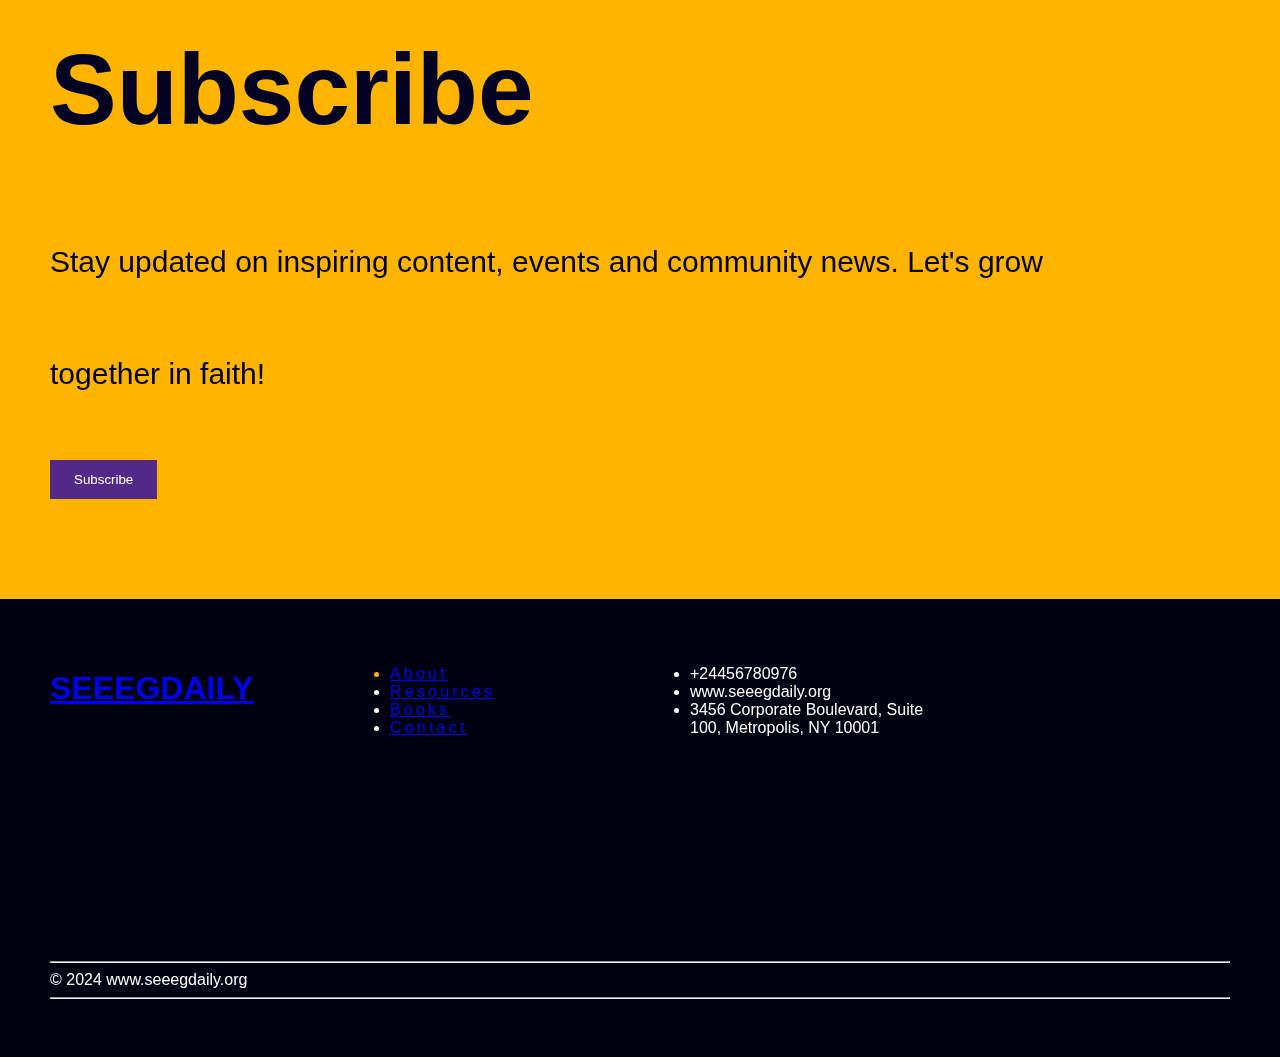
==== commit b45d2571: "first-commit" ====
--- a/about.html
+++ b/about.html
@@ -91,7 +91,7 @@
                 </div>
                 <div id="header" class="desktop-nav d-none d-lg-flex align-items-center justify-content-between p-3">
                     <a href="index.html">
-                        <h3 class="font-black">SEEEGGAILY</h3>
+                        <h3 class="font-black">SEEEGDAILY</h3>
                     </a>
                     <ul class="d-flex gap-5">
                         <a href="index.html">
@@ -222,7 +222,7 @@
         <div>
             <div>
                 <a href="index.html">
-                    <h1 class="font-bold fs-4 text-white">SEEEGGAILY</h1>
+                    <h1 class="font-bold fs-4 text-white">SEEEGDAILY</h1>
                 </a>
             </div>
             <div>
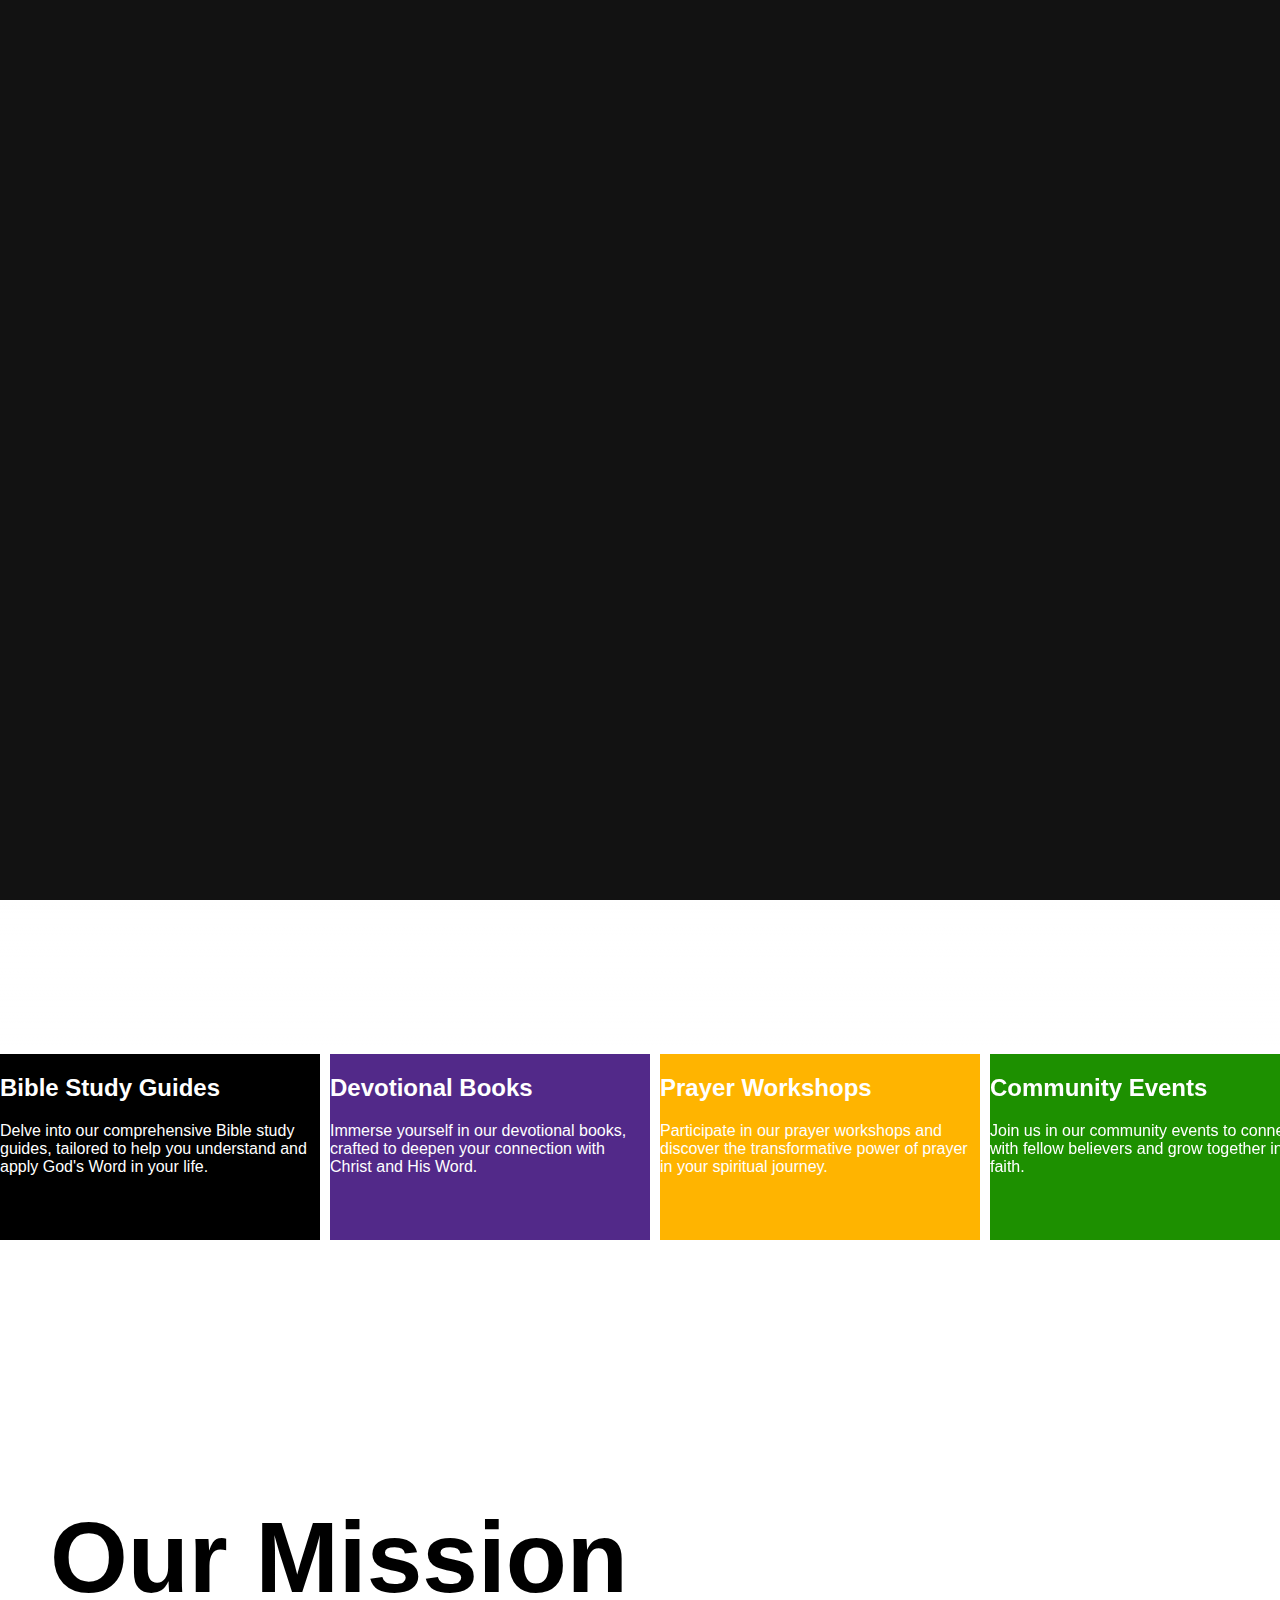
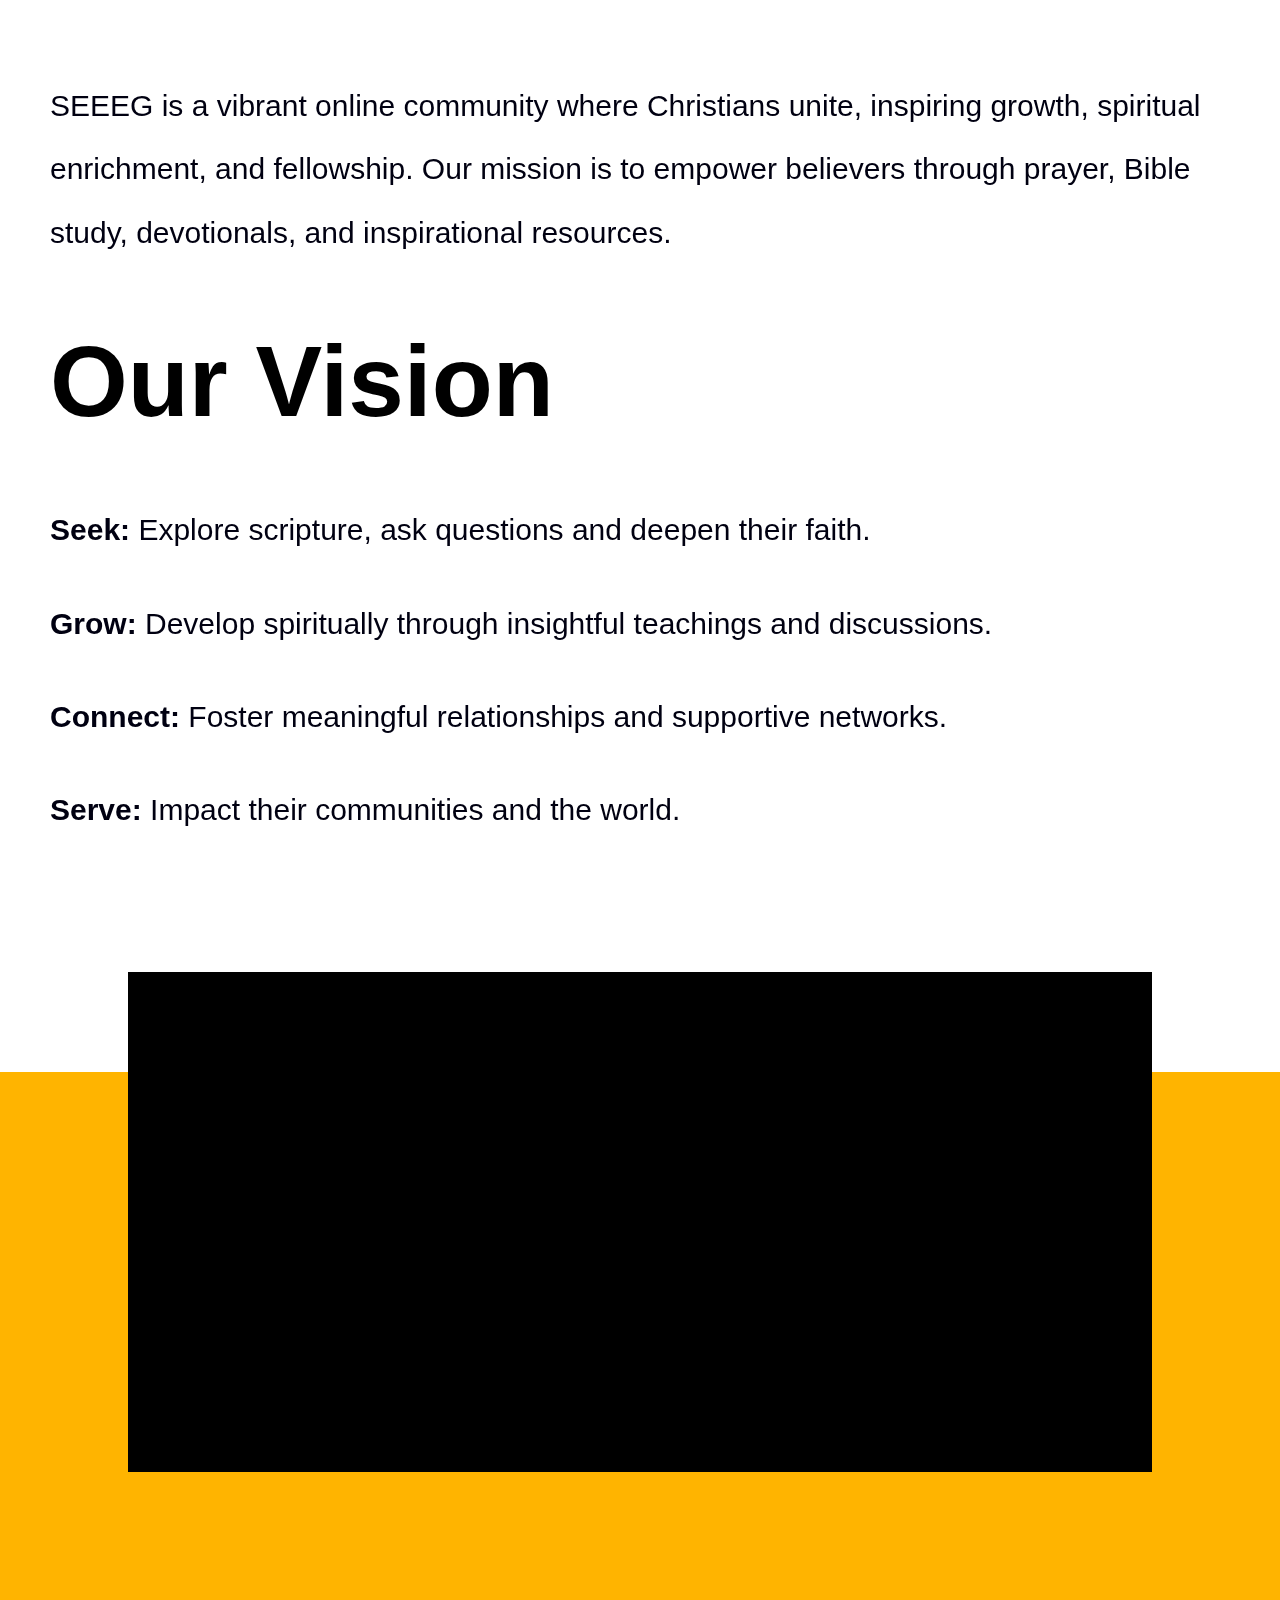
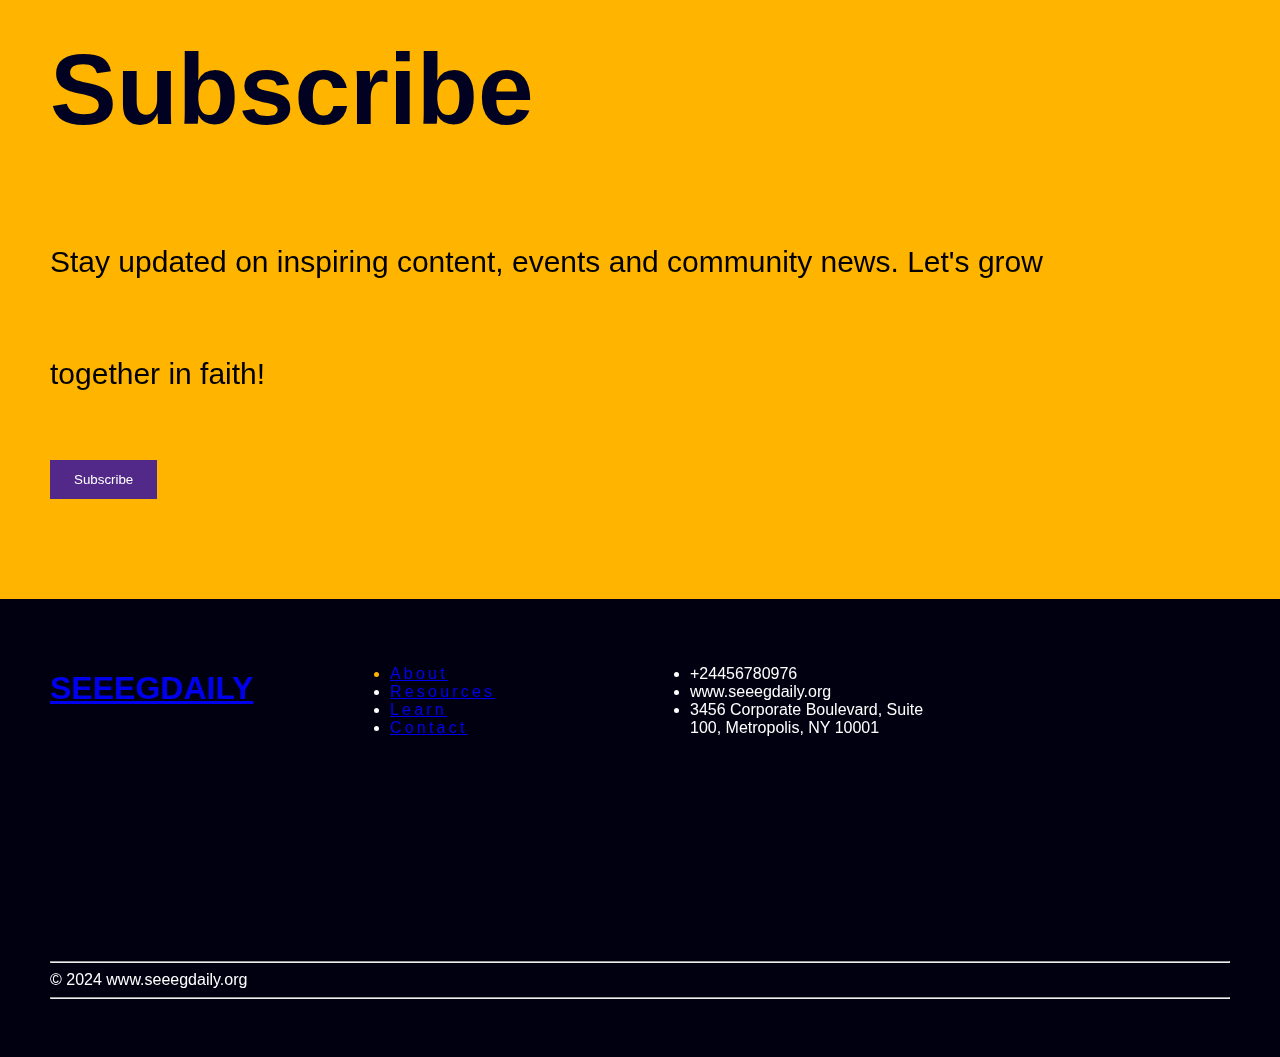
==== commit faf91d16: "first-commit" ====
--- a/about.html
+++ b/about.html
@@ -82,7 +82,7 @@
                                 </li>
                                 <li class="nav-item">
                                     <a class="nav-link text-uppercase ls-4 text-white" aria-current="page"
-                                        href="index.html">Books
+                                        href="index.html">Learn
                                     </a>
                                 </li>
                             </ul>
@@ -236,7 +236,7 @@
                         </a>
                     </li>
                     <li class="nav-item">
-                        <a class="nav-link ls-4" aria-current="page" href="index.html">Books
+                        <a class="nav-link ls-4" aria-current="page" href="index.html">Learn
                         </a>
                     </li>
                     <li class="nav-item">
--- a/css/style.css
+++ b/css/style.css
@@ -373,6 +373,7 @@
 .landing-section h1 {
     font-size: 105.04px;
     line-height: 87.34px;
+    text-shadow: 2px 2px 10px rgba(0, 0, 0, 0.3);
 }
 
 .landing-section p {
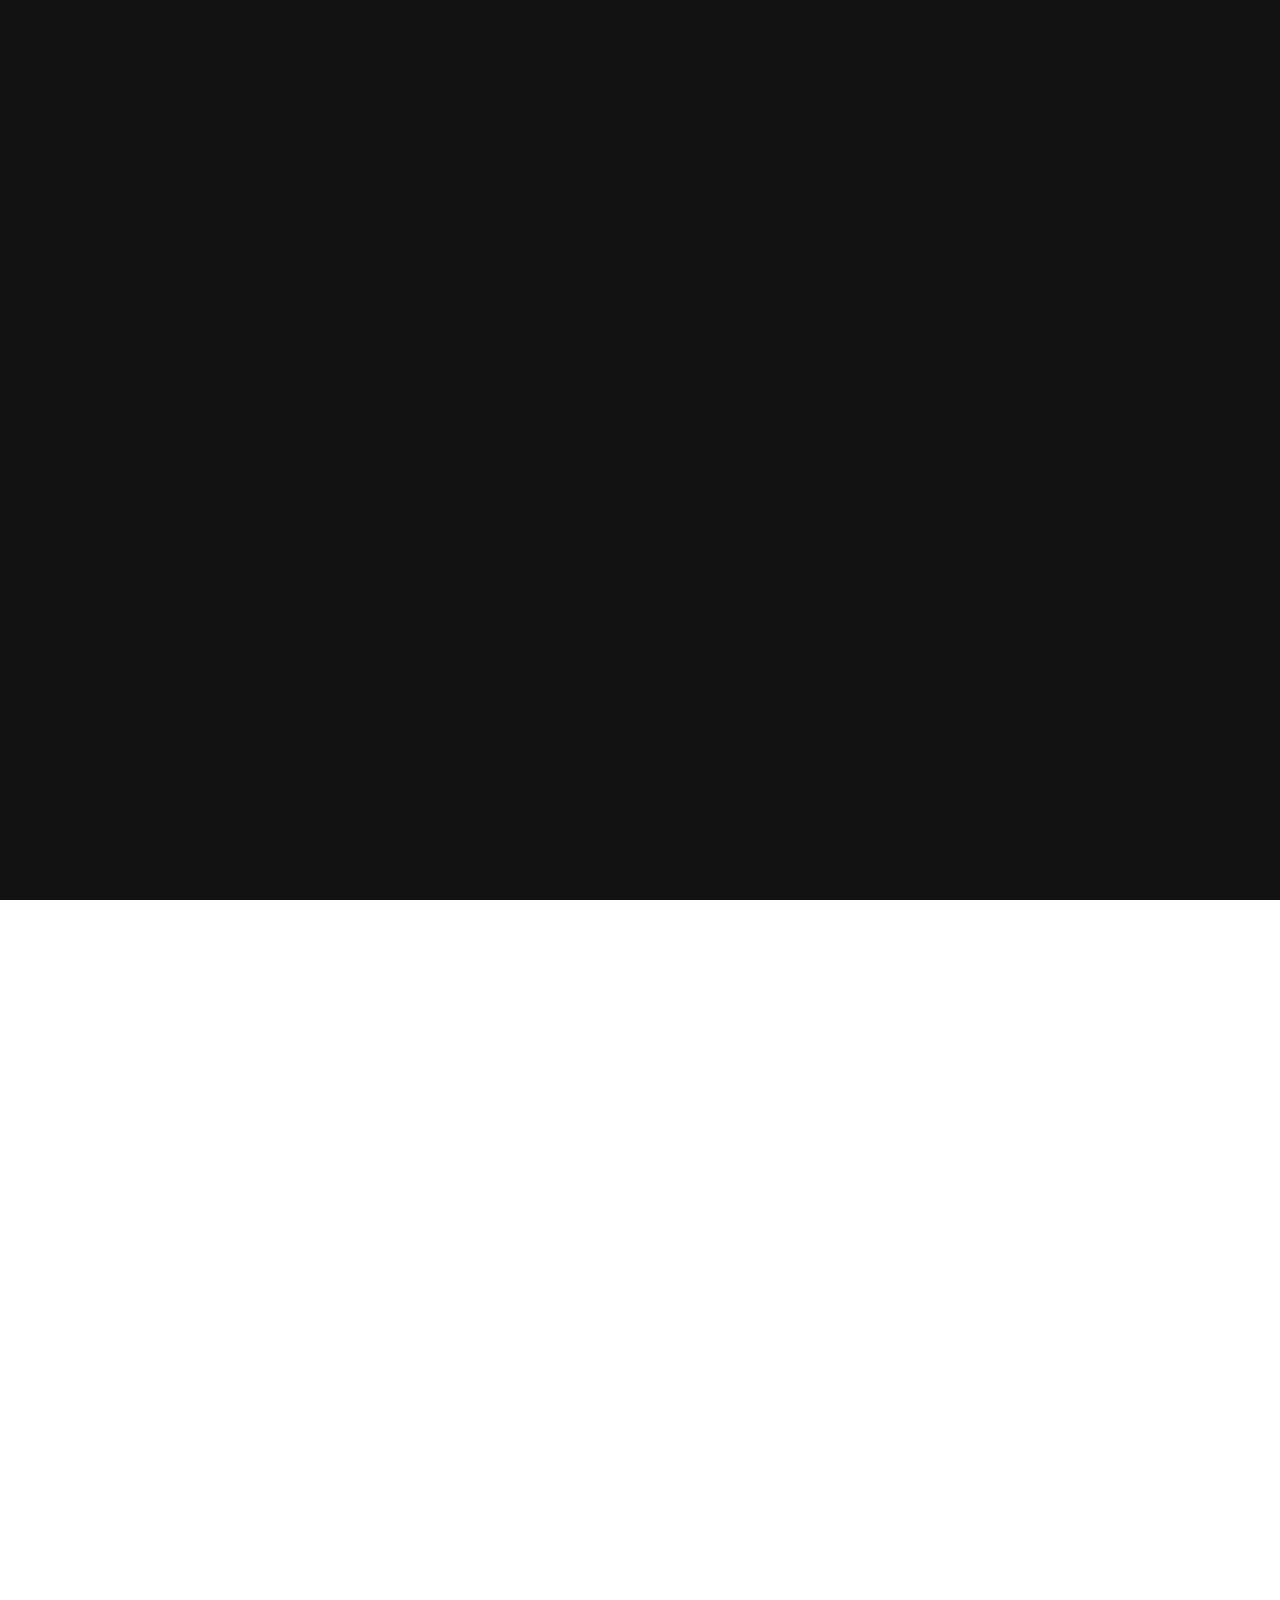
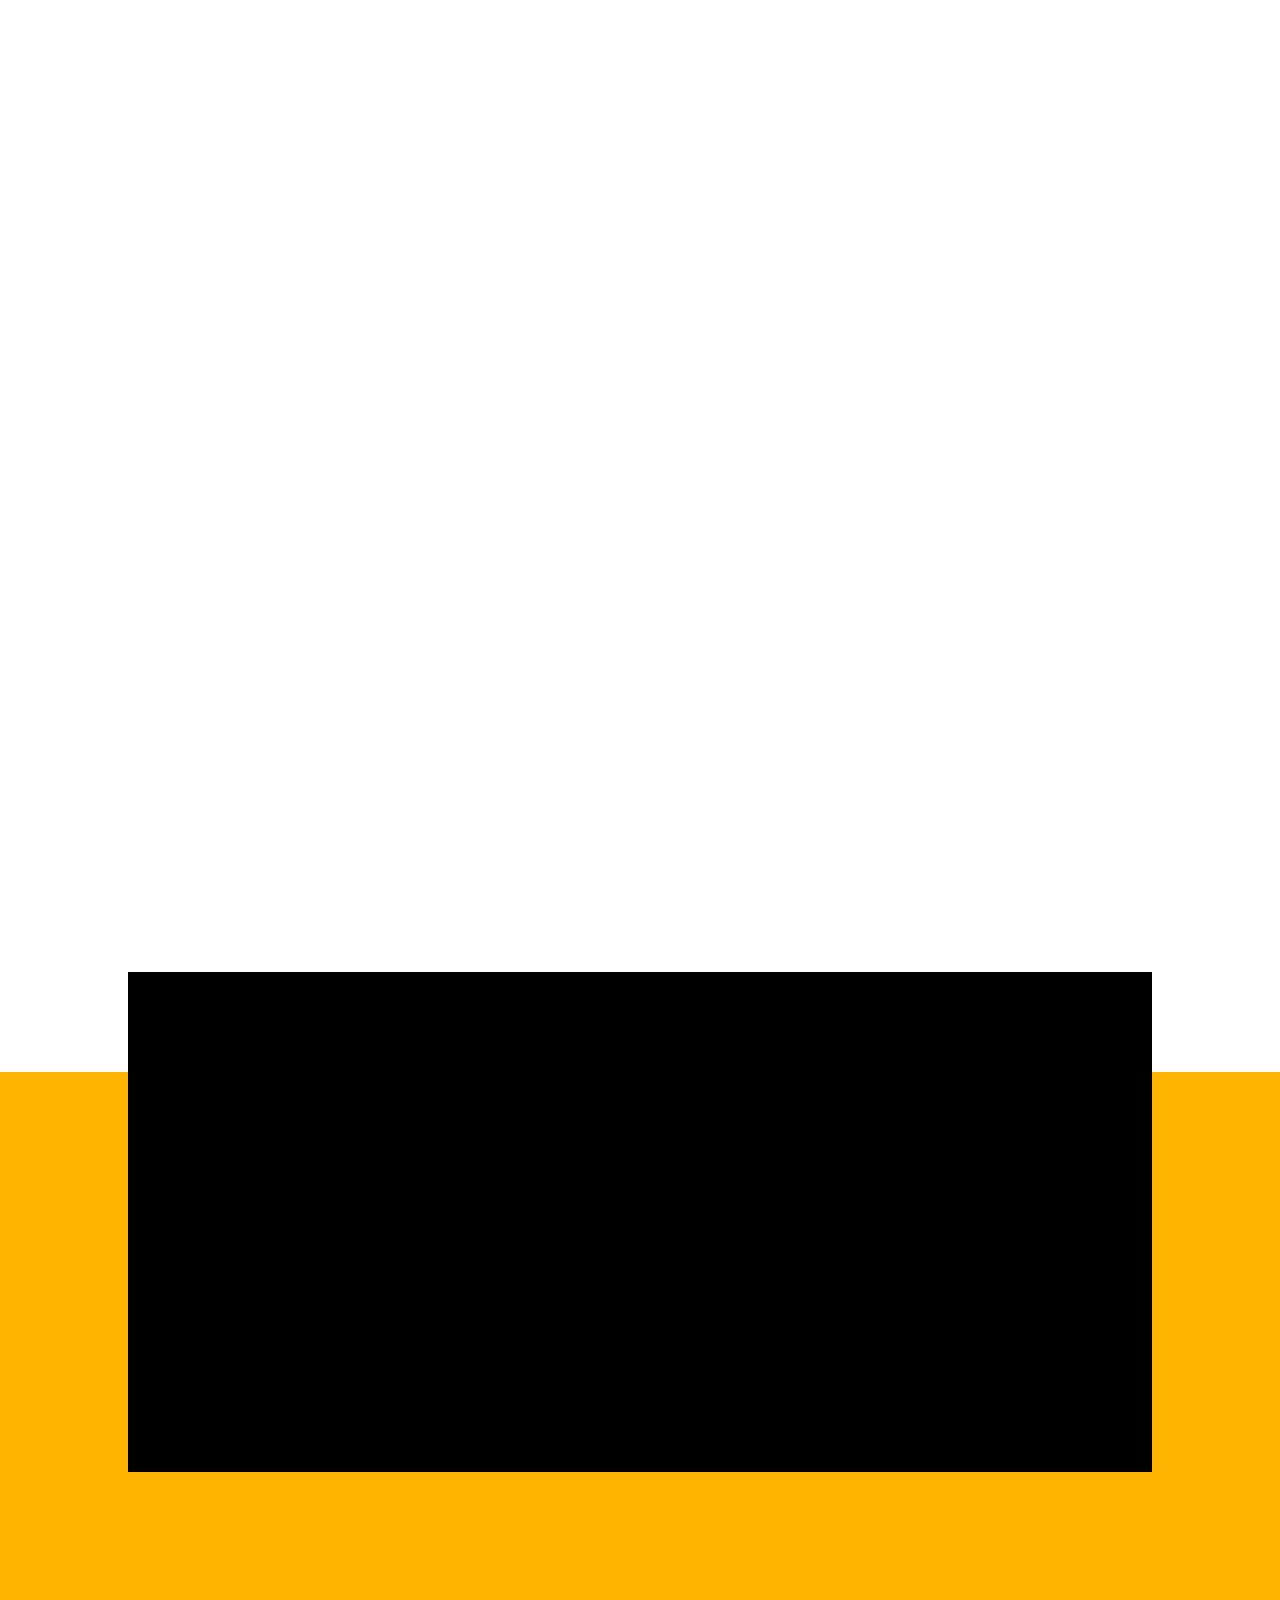
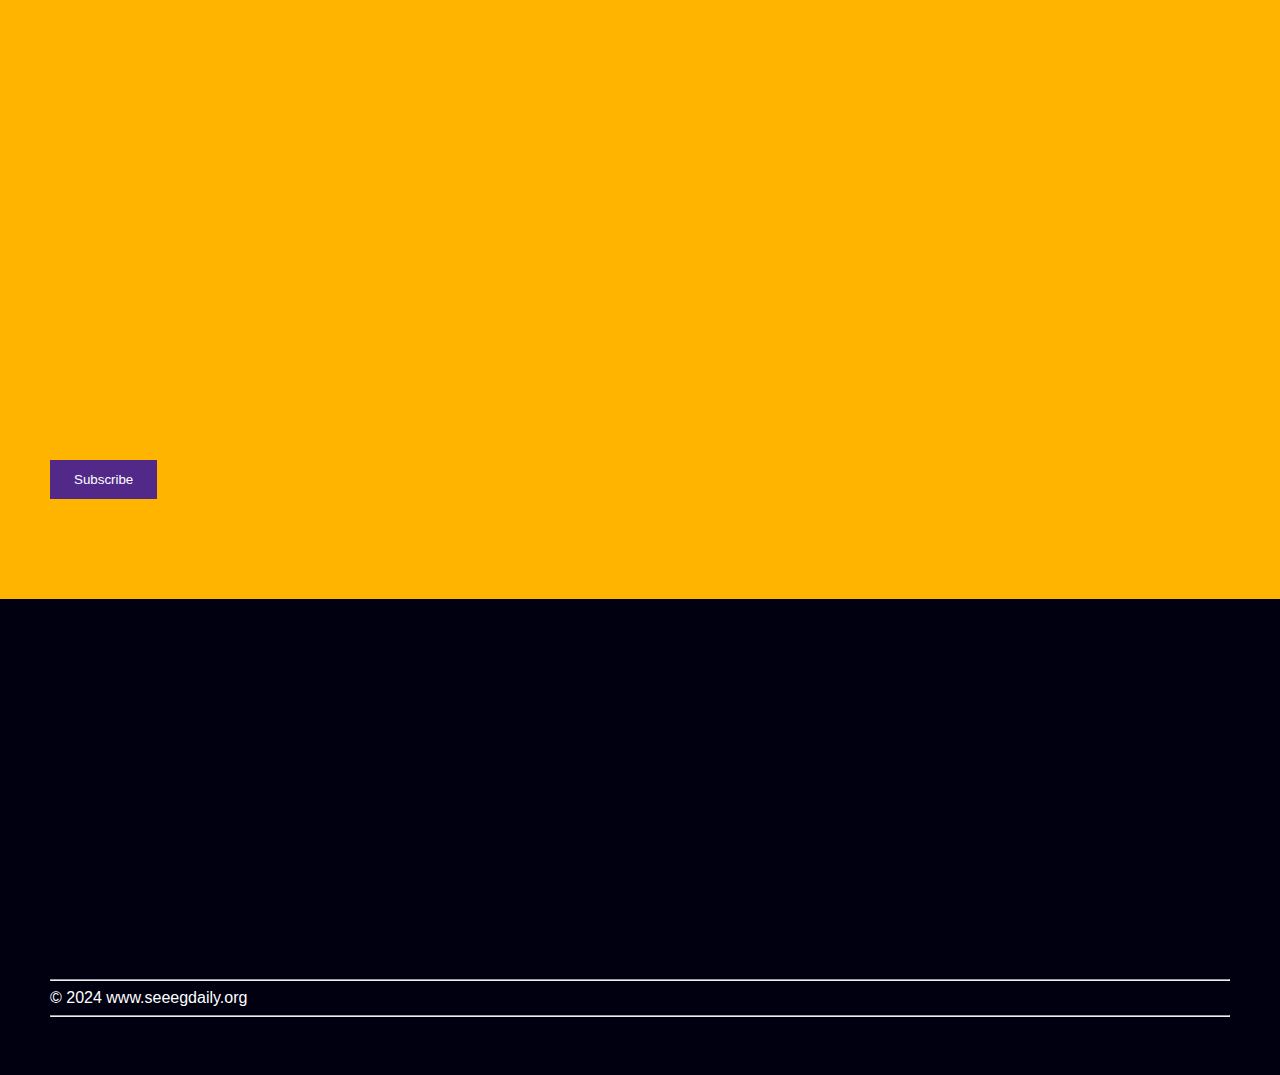
==== commit c0a7badd: "first-commit" ====
--- a/about.html
+++ b/about.html
@@ -24,6 +24,7 @@
     <link rel="stylesheet" href="https://cdn.jsdelivr.net/npm/swiper@9/swiper-bundle.min.css" />
     <link rel="stylesheet" href="https://cdn.jsdelivr.net/npm/swiper@11/swiper-bundle.min.css" />
     <link rel="stylesheet" href="css/lightbox.min.css" />
+    <link href="https://unpkg.com/aos@2.3.1/dist/aos.css" rel="stylesheet">
     <!--style sheet-->
     <link rel="stylesheet" href="css/style.css" />
 </head>
@@ -111,14 +112,14 @@
             </nav>
         </header>
         <section class="landing-section">
-            <div class="text-center d-flex flex-column gap-lg-3 gap-1">
+            <div data-aos="fade-up" data-aos-delay="400" class="text-center d-flex flex-column gap-lg-3 gap-1">
                 <h1 class="font-bold text-white">About Us</h1>
                 <p class="font-regular">Fostering daily growth</p>
             </div>
         </section>
     </main>
     <section class="">
-        <div class="">
+        <div class="" data-aos="fade-left">
             <div class="swiper book-swiper">
                 <div class="swiper-wrapper book-slider">
                     <div class="book-card swiper-slide">
@@ -193,26 +194,26 @@
     <section class="mission-vision">
         <div class="d-flex flex-column gap-5">
             <div>
-                <h1 class="font-bold">Our Mission</h1>
-                <p>SEEEG is a vibrant online community where Christians unite, inspiring growth, spiritual enrichment,
+                <h1 data-aos="fade-right" class="font-bold">Our Mission</h1>
+                <p data-aos="fade-right" data-aos-delay="100">SEEEG is a vibrant online community where Christians unite, inspiring growth, spiritual enrichment,
                     and fellowship. Our mission is to empower believers through prayer, Bible study, devotionals, and
                     inspirational resources.</p>
             </div>
             <div>
-                <h1 class="font-bold">Our Vision</h1>
-                <p><b>Seek:</b> Explore scripture, ask questions and deepen their faith.</p>
-                <p><b>Grow:</b> Develop spiritually through insightful teachings and discussions.</p>
-                <p><b>Connect:</b> Foster meaningful relationships and supportive networks.</p>
-                <p><b>Serve:</b> Impact their communities and the world.</p>
+                <h1 data-aos="fade-right" class="font-bold">Our Vision</h1>
+                <p data-aos="fade-down"><b>Seek:</b> Explore scripture, ask questions and deepen their faith.</p>
+                <p data-aos="fade-down" data-aos-delay="100"><b>Grow:</b> Develop spiritually through insightful teachings and discussions.</p>
+                <p data-aos="fade-down" data-aos-delay="200"><b>Connect:</b> Foster meaningful relationships and supportive networks.</p>
+                <p data-aos="fade-down" data-aos-delay="300"><b>Serve:</b> Impact their communities and the world.</p>
             </div>
         </div>
     </section>
 
     <section class="subscribe">
-        <div></div>
+        <div data-aos=""></div>
         <div>
-            <h1 class="font-bold">Subscribe</h1>
-            <p>Stay updated on inspiring content, events and community news.
+            <h1 data-aos="fade-right" class="font-bold">Subscribe</h1>
+            <p data-aos="fade-right"  data-aos-delay="100">Stay updated on inspiring content, events and community news.
                 Let's grow together in faith!</p>
             <button>Subscribe</button>
         </div>
@@ -220,58 +221,62 @@
 
     <footer>
         <div>
-            <div>
-                <a href="index.html">
-                    <h1 class="font-bold fs-4 text-white">SEEEGDAILY</h1>
-                </a>
-            </div>
-            <div>
-                <ul class="footer-nav navbar-nav flex-grow-1">
-                    <li class="nav-item active">
-                        <a class="nav-link ls-4" aria-current="page" href="about.html">About
-                        </a>
-                    </li>
-                    <li class="nav-item">
-                        <a class="nav-link ls-4" aria-current="page" href="resources.html">Resources
-                        </a>
-                    </li>
-                    <li class="nav-item">
-                        <a class="nav-link ls-4" aria-current="page" href="index.html">Learn
-                        </a>
-                    </li>
-                    <li class="nav-item">
-                        <a class="nav-link ls-4" aria-current="page" href="index.html">Contact
-                        </a>
-                    </li>
-                </ul>
-            </div>
-            <div>
-                <ul class="navbar-nav flex-grow-1 lh-lg">
-                    <li class="nav-item">
-                        +24456780976
-                    </li>
-                    <li class="nav-item">
-                        www.seeegdaily.org
-                    </li>
-                    <li class="nav-item">
-                        3456 Corporate Boulevard, Suite 100, Metropolis, NY 10001
-                    </li>
-                </ul>
-            </div>
-            <div class="fs-2">
-                <i class="fa-brands fa-youtube"></i>
-                <i class="fa-brands fa-linkedin"></i>
-                <i class="fa-brands fa-instagram"></i>
-                <i class="fa-brands fa-square-facebook"></i>
-                <i class="fa-brands fa-square-x-twitter"></i>
-            </div>
+          <div data-aos="fade-up">
+            <a href="index.html">
+              <h1 class="font-bold fs-4 text-white">SEEEGDAILY</h1>
+            </a>
+          </div>
+          <div data-aos="fade-up" data-aos-delay="100">
+            <ul class="navbar-nav flex-grow-1">
+              <li class="nav-item">
+                <a class="nav-link ls-4 text-white" aria-current="page" href="about.html">About
+                </a>
+              </li>
+              <li class="nav-item">
+                <a class="nav-link ls-4 text-white" aria-current="page" href="resources.html">Resources
+                </a>
+              </li>
+              <li class="nav-item">
+                <a class="nav-link ls-4 text-white" aria-current="page" href="index.html">Books
+                </a>
+              </li>
+              <li class="nav-item">
+                <a class="nav-link ls-4 text-white" aria-current="page" href="index.html">Learn
+                </a>
+              </li>
+              <li class="nav-item">
+                <a class="nav-link ls-4 text-white" aria-current="page" href="index.html">Contact
+                </a>
+              </li>
+            </ul>
+          </div>
+          <div data-aos="fade-up" data-aos-delay="200">
+            <ul class="navbar-nav flex-grow-1 lh-lg">
+              <li class="nav-item">
+                +24456780976
+              </li>
+              <li class="nav-item">
+                www.seeegdaily.org
+              </li>
+              <li class="nav-item">
+                3456 Corporate Boulevard, Suite 100, Metropolis, NY 10001
+              </li>
+            </ul>
+          </div>
+          <div data-aos="fade-up" data-aos-delay="300" class="fs-2">
+            <i class="fa-brands fa-youtube"></i>
+            <i class="fa-brands fa-linkedin"></i>
+            <i class="fa-brands fa-instagram"></i>
+            <i class="fa-brands fa-square-facebook"></i>
+            <i class="fa-brands fa-square-x-twitter"></i>
+          </div>
         </div>
         <div class="d-flex align-items-center gap-4">
-            <hr class="flex-grow-1" />
-            <span class="">&copy; 2024 www.seeegdaily.org</span>
-            <hr class="flex-grow-1" />
-        </div>
-    </footer>
+          <hr class="flex-grow-1" />
+          <span class="">&copy; 2024 www.seeegdaily.org</span>
+          <hr class="flex-grow-1" />
+        </div>
+      </footer>
 
     <script src="js/jquery-1.11.0.min.js"></script>
     <!-- jquery file-->
@@ -290,7 +295,29 @@
     <script type="text/javascript" src="js/lightbox.min.js"></script>
 
     <script src="https://unpkg.com/isotope-layout@3/dist/isotope.pkgd.min.js"></script>
+    <script src="https://unpkg.com/aos@2.3.1/dist/aos.js"></script>
     <script src="js/script.js"></script>
+    <script>
+        AOS.init({
+          disable: false, // accepts following values: 'phone', 'tablet', 'mobile', boolean, expression or function
+          startEvent: 'DOMContentLoaded', // name of the event dispatched on the document, that AOS should initialize on
+          initClassName: 'aos-init', // class applied after initialization
+          animatedClassName: 'aos-animate', // class applied on animation
+          useClassNames: false, // if true, will add content of `data-aos` as classes on scroll
+          disableMutationObserver: false, // disables automatic mutations' detections (advanced)
+          debounceDelay: 50, // the delay on debounce used while resizing window (advanced)
+          throttleDelay: 99, // the delay on throttle used while scrolling the page (advanced)
+    
+          // Settings that can be overridden on per-element basis, by `data-aos-*` attributes:
+          offset: 120, // offset (in px) from the original trigger point
+          delay: 0, // values from 0 to 3000, with step 50ms
+          duration: 400, // values from 0 to 3000, with step 50ms
+          easing: 'ease', // default easing for AOS animations
+          once: true, // whether animation should happen only once - while scrolling down
+          mirror: false, // whether elements should animate out while scrolling past them
+          anchorPlacement: 'top-bottom',
+        });
+    </script>
 </body>
 
 </html>--- a/css/style.css
+++ b/css/style.css
@@ -31,6 +31,7 @@
 
 body {
     margin: 0;
+    overflow-x: hidden;
 }
 
 /* fonts color */
@@ -756,4 +757,7 @@
         font-size: 20px;
         line-height: 30px;
     }
+    .author-img img {
+        width: 100%;
+    }
 }